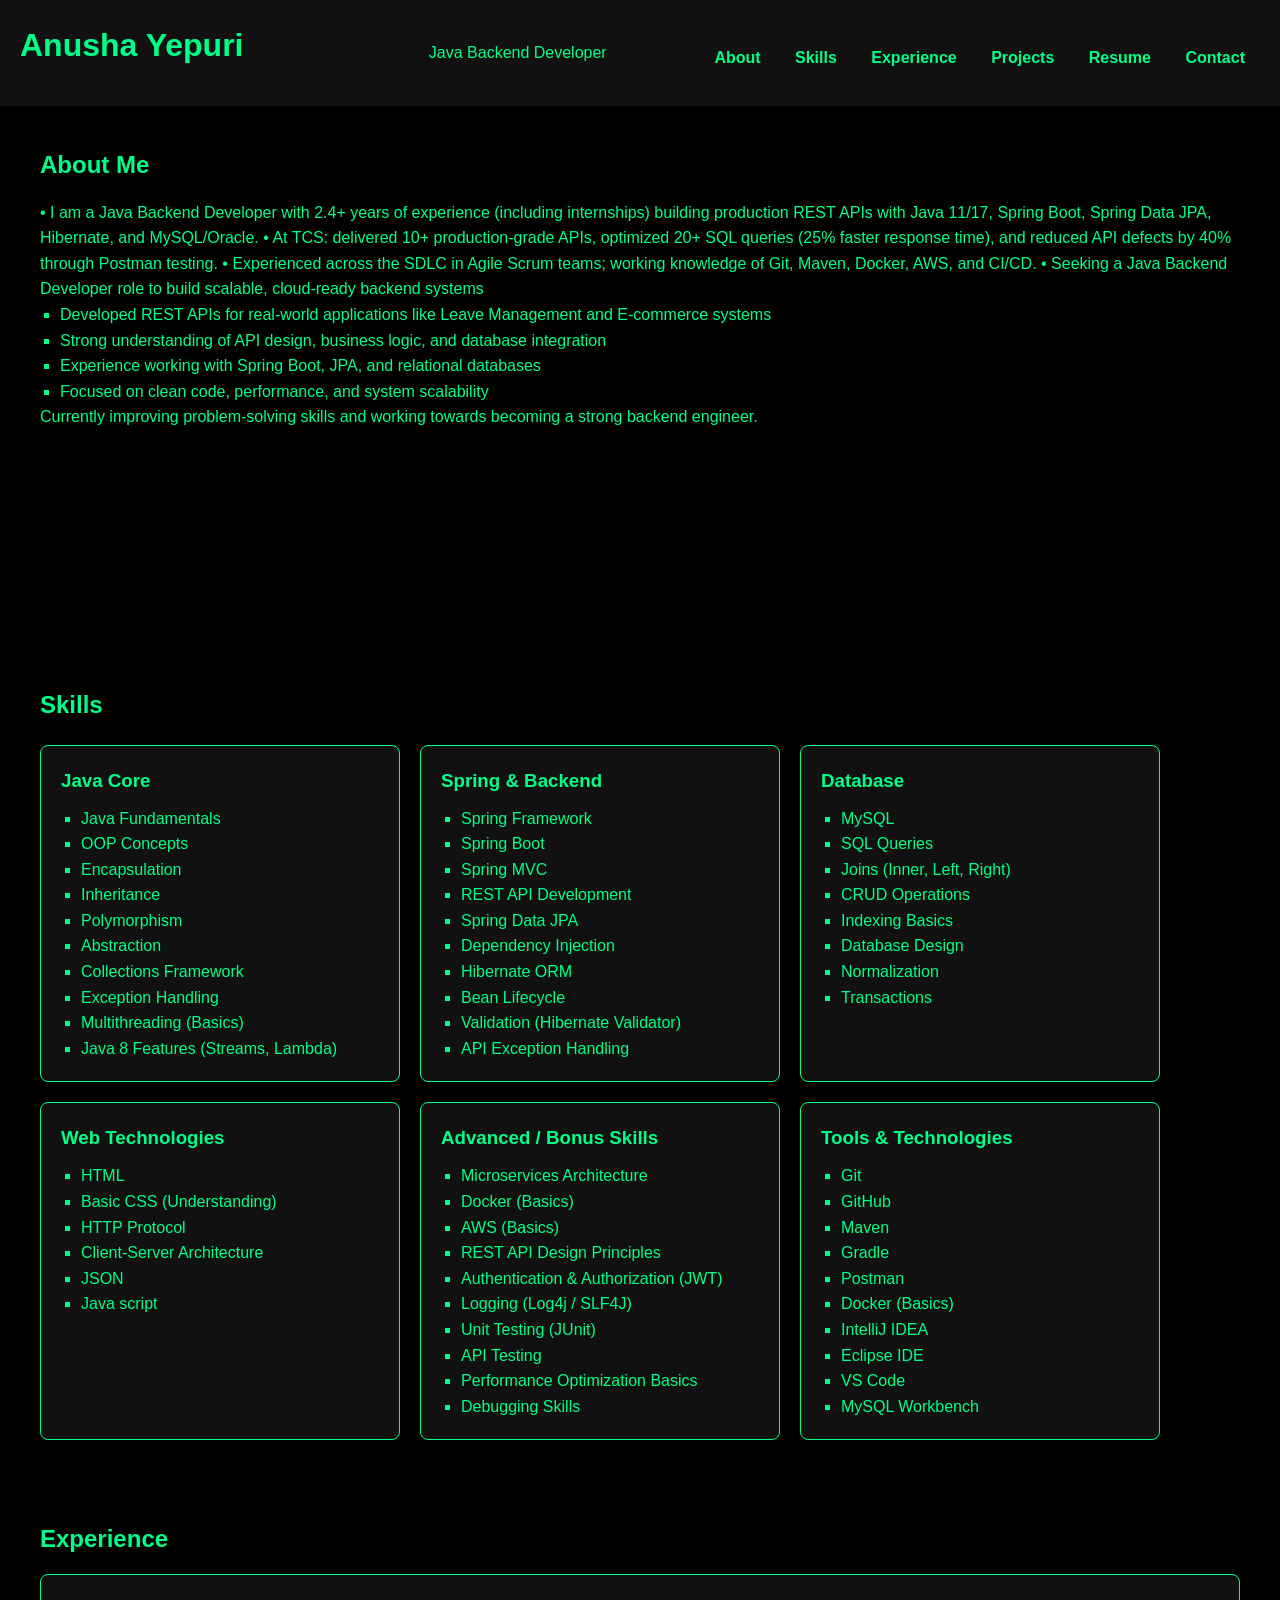
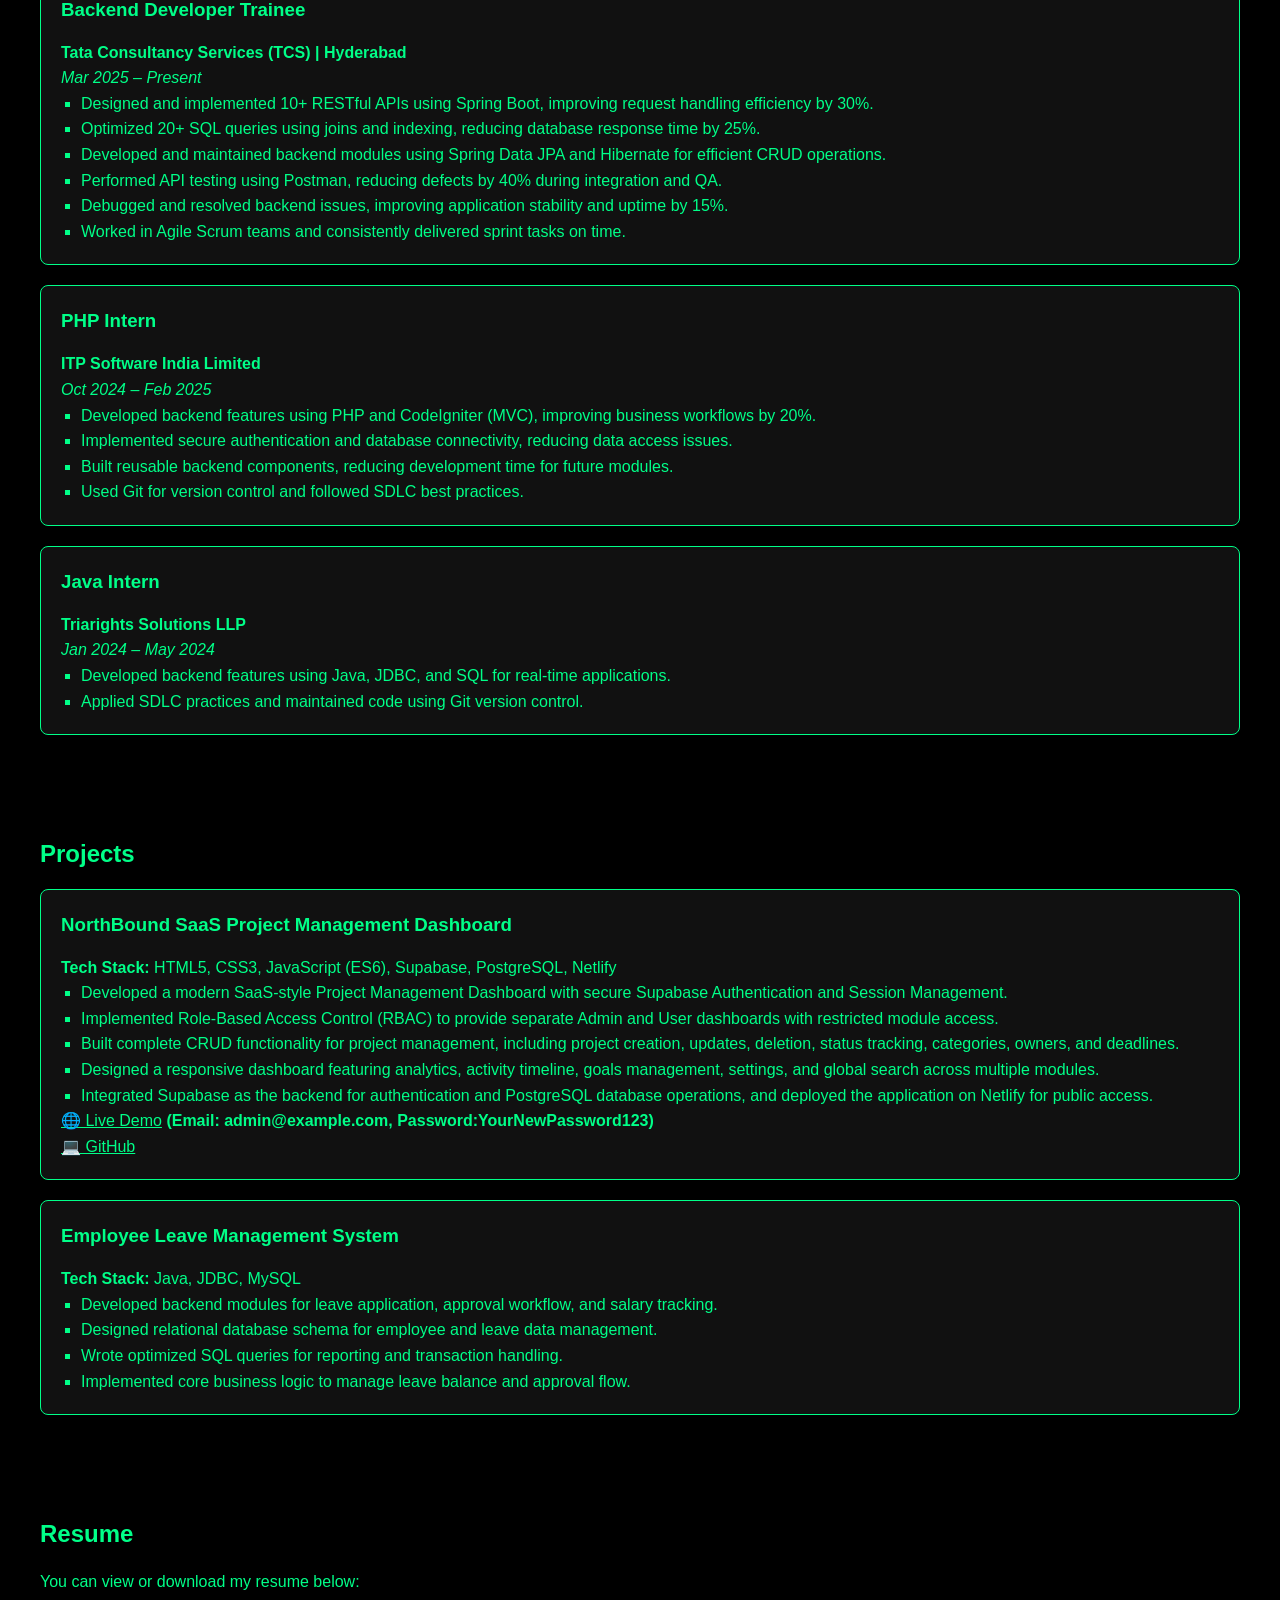
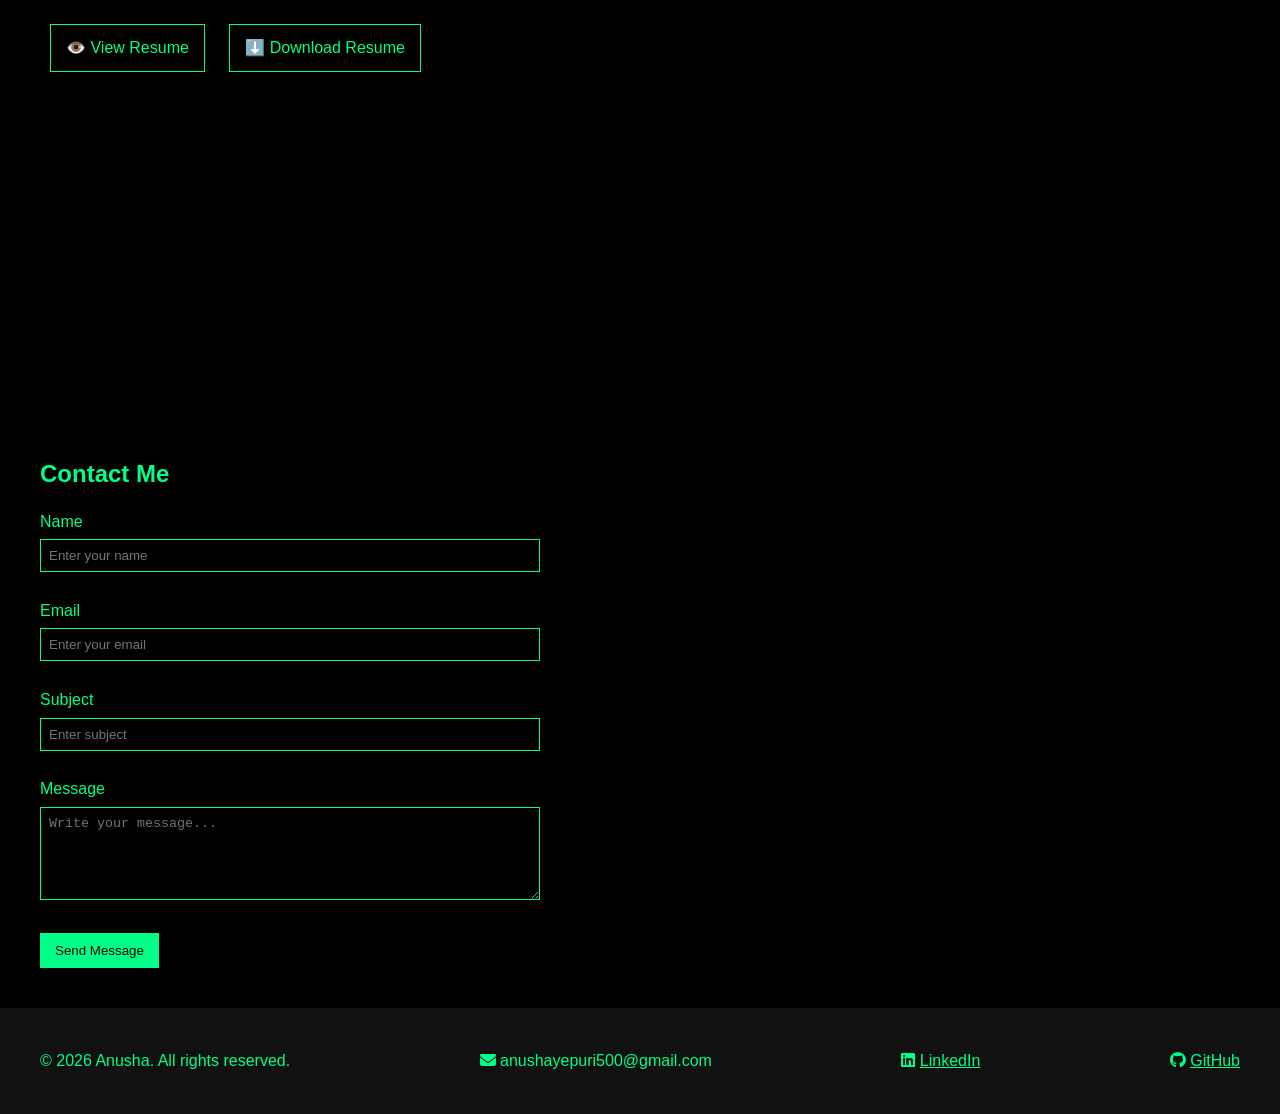
==== index.html @ e566eac0 "Revise About Me section and project links Updated portfolio" ====
<!DOCTYPE html>
<html lang="en">

<head>
    <meta charset="UTF-8">
    <meta name="viewport" content="width=device-width, initial-scale=1.0">
    <link rel="stylesheet" href="portfolio.css">
   <title>Anusha Portfolio</title>
    <link rel="icon" type="image/x-icon" href="./image.png">
    <link rel="stylesheet" href="https://cdnjs.cloudflare.com/ajax/libs/font-awesome/6.5.0/css/all.min.css">


</head>

<body>
    <header>
        <h1>Anusha Yepuri
        </h1><br>
        <p id="role">Java Backend Developer</p>



        <nav>
            <a href="#about">About</a>
            <a href="#skills">Skills</a>
            <a href="#experience">Experience</a>
            <a href="#projects">Projects</a>
            <a href="#resume">Resume</a>
            <a href="#contact">Contact</a>
        </nav>
    </header>


    <!-- //about -->
    <section id="about">

        <h2>About Me</h2>

        <p>
            •  I am a Java Backend Developer with 2.4+ years of experience (including internships) building production REST APIs with Java 11/17, Spring Boot, Spring Data JPA, Hibernate, and MySQL/Oracle. 
            • At TCS: delivered 10+ production-grade APIs, optimized 20+ SQL queries (25% faster response time), and reduced API defects by 40% through Postman testing. 
            • Experienced across the SDLC in Agile Scrum teams; working knowledge of Git, Maven, Docker, AWS, and CI/CD. 
            • Seeking a Java Backend Developer role to build scalable, cloud-ready backend systems
        </p>

        <ul>
            <li>Developed REST APIs for real-world applications like Leave Management and E-commerce systems</li>
            <li>Strong understanding of API design, business logic, and database integration</li>
            <li>Experience working with Spring Boot, JPA, and relational databases</li>
            <li>Focused on clean code, performance, and system scalability</li>
        </ul>

        <p>
            Currently improving problem-solving skills and working towards becoming a strong backend engineer.
        </p>


    </section>



    <!-- #skills -->
    <section id="skills">
        <h2>Skills</h2>
        <div class="skills-grid">

            <div class="skill-block">
                <h3>Java Core</h3>
                <ul>
                    <li>Java Fundamentals</li>
                    <li>OOP Concepts</li>
                    <li>Encapsulation</li>
                    <li>Inheritance</li>
                    <li>Polymorphism</li>
                    <li>Abstraction</li>
                    <li>Collections Framework</li>
                    <li>Exception Handling</li>
                    <li>Multithreading (Basics)</li>
                    <li>Java 8 Features (Streams, Lambda)</li>
                </ul>
            </div>
            <div class="skill-block">
                <h3>Spring & Backend</h3>
                <ul>
                    <li>Spring Framework</li>
                    <li>Spring Boot</li>
                    <li>Spring MVC</li>
                    <li>REST API Development</li>
                    <li>Spring Data JPA</li>
                    <li>Dependency Injection</li>
                    <li>Hibernate ORM</li>
                    <li>Bean Lifecycle</li>
                    <li>Validation (Hibernate Validator)</li>
                    <li>API Exception Handling</li>
                </ul>
            </div>
            <div class="skill-block">
                <h3>Database</h3>
                <ul>
                    <li>MySQL</li>
                    <li>SQL Queries</li>
                    <li>Joins (Inner, Left, Right)</li>
                    <li>CRUD Operations</li>
                    <li>Indexing Basics</li>
                    <li>Database Design</li>
                    <li>Normalization</li>
                    <li>Transactions</li>
                </ul>
            </div>
            <div class="skill-block">
                <h3>Web Technologies</h3>
                <ul>
                    <li>HTML</li>
                    <li>Basic CSS (Understanding)</li>
                    <li>HTTP Protocol</li>
                    <li>Client-Server Architecture</li>
                    <li>JSON</li>
                    <li>Java script</li>
                </ul>
            </div>
            <div class="skill-block">
                <h3>Advanced / Bonus Skills</h3>
                <ul>
                    <li>Microservices Architecture</li>
                    <li>Docker (Basics)</li>
                    <li>AWS (Basics)</li>
                    <li>REST API Design Principles</li>
                    <li>Authentication & Authorization (JWT)</li>
                    <li>Logging (Log4j / SLF4J)</li>
                    <li>Unit Testing (JUnit)</li>
                    <li>API Testing</li>
                    <li>Performance Optimization Basics</li>
                    <li>Debugging Skills</li>
                </ul>
            </div>
            <div class="skill-block">
                <h3>Tools & Technologies</h3>

                <ul>
                    <li>Git</li>
                    <li>GitHub</li>
                    <li>Maven</li>
                    <li>Gradle</li>
                    <li>Postman</li>
                    <li>Docker (Basics)</li>
                    <li>IntelliJ IDEA</li>
                    <li>Eclipse IDE</li>
                    <li>VS Code</li>
                    <li>MySQL Workbench</li>
                </ul>
            </div>
        </div>
    </section>

    </section>

    <section id="experience">
        <h2>Experience</h2>

        <!-- TCS -->
        <div class="experience-block">
            <h3>Backend Developer Trainee</h3>
            <p><strong>Tata Consultancy Services (TCS) | Hyderabad</strong></p>
            <p><em>Mar 2025 – Present</em></p>

            <ul>
                <li>Designed and implemented 10+ RESTful APIs using Spring Boot, improving request handling efficiency
                    by 30%.</li>
                <li>Optimized 20+ SQL queries using joins and indexing, reducing database response time by 25%.</li>
                <li>Developed and maintained backend modules using Spring Data JPA and Hibernate for efficient CRUD
                    operations.</li>
                <li>Performed API testing using Postman, reducing defects by 40% during integration and QA.</li>
                <li>Debugged and resolved backend issues, improving application stability and uptime by 15%.</li>
                <li>Worked in Agile Scrum teams and consistently delivered sprint tasks on time.</li>
            </ul>
        </div>

        <!-- PHP Intern -->
        <div class="experience-block">
            <h3>PHP Intern</h3>
            <p><strong>ITP Software India Limited</strong></p>
            <p><em>Oct 2024 – Feb 2025</em></p>

            <ul>
                <li>Developed backend features using PHP and CodeIgniter (MVC), improving business workflows by 20%.
                </li>
                <li>Implemented secure authentication and database connectivity, reducing data access issues.</li>
                <li>Built reusable backend components, reducing development time for future modules.</li>
                <li>Used Git for version control and followed SDLC best practices.</li>
            </ul>
        </div>

        <!-- Java Intern -->
        <div class="experience-block">
            <h3>Java Intern</h3>
            <p><strong>Triarights Solutions LLP</strong></p>
            <p><em>Jan 2024 – May 2024</em></p>

            <ul>
                <li>Developed backend features using Java, JDBC, and SQL for real-time applications.</li>
                <li>Applied SDLC practices and maintained code using Git version control.</li>
            </ul>
        </div>

    </section>

    <!-- //Projects -->
    <section id="projects">
    <h2>Projects</h2>

    <!-- Project 1 -->
   <div class="project-block">
    <h3>NorthBound SaaS Project Management Dashboard</h3>

    <p><strong>Tech Stack:</strong> HTML5, CSS3, JavaScript (ES6), Supabase, PostgreSQL, Netlify</p>

    <ul>
        <li>Developed a modern SaaS-style Project Management Dashboard with secure Supabase Authentication and Session Management.</li>
        <li>Implemented Role-Based Access Control (RBAC) to provide separate Admin and User dashboards with restricted module access.</li>
        <li>Built complete CRUD functionality for project management, including project creation, updates, deletion, status tracking, categories, owners, and deadlines.</li>
        <li>Designed a responsive dashboard featuring analytics, activity timeline, goals management, settings, and global search across multiple modules.</li>
        <li>Integrated Supabase as the backend for authentication and PostgreSQL database operations, and deployed the application on Netlify for public access.</li>
    </ul>

    <div class="project-links"><a href="https://anushayepuri.github.io/NorthBound-SaaS-Project-Management-Dashboard-/"target="_blank">🌐 Live Demo</a>
        <b>(Email: admin@example.com, Password:YourNewPassword123)</b> <br>
      <a href="https://github.com/AnushaYepuri/NorthBound-SaaS-Project-Management-Dashboard-/blob/main/README.md" target="_blank">💻 GitHub</a>
    </div>
</div>


    <!-- Project 2 -->
    <div class="project-block">
        <h3>Employee Leave Management System</h3>

        <p><strong>Tech Stack:</strong> Java, JDBC, MySQL</p>

        <ul>
            <li>Developed backend modules for leave application, approval workflow, and salary tracking.</li>
            <li>Designed relational database schema for employee and leave data management.</li>
            <li>Wrote optimized SQL queries for reporting and transaction handling.</li>
            <li>Implemented core business logic to manage leave balance and approval flow.</li>
        </ul>
    </div>

</section>

<section id="resume">
    <h2>Resume</h2>

    <p>You can view or download my resume  below:</p>

    <div class="resume-links">

        <!-- View Resume -->
        <a href="Anusha_java_dev_Resume.pdf" target="_blank">
            👁️ View Resume
        </a>

        <!-- Download Resume -->
        <a href="Anusha_java_dev_Resume.pdf"  target="_blank" download="Anusha_java_dev_Resume.pdf">
            ⬇️ Download Resume
        </a>

       
    </div>
</section>

    <!-- //contacts -->

    <section id="contact">
        <h2>Contact Me</h2>

        <form id="contact-form">

            <!-- Name -->
            <label for="name">Name</label><br>
            <input type="text" id="name" name="name" placeholder="Enter your name" required><br><br>

            <!-- Email -->
            <label for="email">Email</label><br>
            <input type="email" id="email" name="email" placeholder="Enter your email" required><br><br>

            <!-- Subject -->
            <label for="subject">Subject</label><br>
            <input type="text" id="subject" name="subject" placeholder="Enter subject"><br><br>

            <!-- Message -->
            <label for="message">Message</label><br>
            <textarea id="message" name="message" rows="5" placeholder="Write your message..."
                required></textarea><br><br>

            <!-- Submit Button -->
            <button type="submit">Send Message</button>
            <p id="form-status"></p>
        </form>
    </section>




    <footer>
        <p>© 2026 Anusha. All rights reserved.</p>
        <p>
            <i class="fas fa-envelope"></i>
            anushayepuri500@gmail.com
        </p>

        <p>
            <i class="fab fa-linkedin"></i>
            <a href="https://www.linkedin.com/in/anushayepuri/" target="_blank">
                LinkedIn
            </a>
        </p>

        <p>
            <i class="fab fa-github"></i>
            <a href="https://github.com/AnushaYepuri" target="_blank">
                GitHub
            </a>
        </p>
    </footer>


</body>

</html>
<script src="portfolio.js"></script>
---- portfolio.css ----
/* RESET */
* {
    margin: 0;
    padding: 0;
    box-sizing: border-box;
}

/* BODY */
body {
    font-family: Arial, sans-serif;
    background-color: #000;   /* Black */
    color: #00ff88;           /* Green */
    line-height: 1.6;
}

/* HEADER */

header {
    display: flex;
    justify-content: space-between; /* pushes nav to right */
    align-items: center;
    padding: 20px;
    background-color: #111;
}

/* NAVBAR */
nav {
    margin-top: 10px;
}

nav a {
    color: #00ff88;
    text-decoration: none;
    margin: 0 15px;
    font-weight: bold;
}

nav a:hover {
    color: #ffffff;
}

/* SECTIONS */
section {
    min-height: 60vh;   /* Each section like a page */
    padding: 40px;
   
}

/* HEADINGS */
h1, h2, h3 {
    margin-bottom: 15px;
}

/* LISTS */
ul {
    list-style-type: square;
    margin-left: 20px;
}



/* LINKS */
a {
    color: #00ff88;
}

a:hover {
    color: #ffffff;
}
.skills-marquee {
    overflow: hidden;
    white-space: nowrap;
}

.skills-marquee span {
    display: inline-block;
    padding-left: 100%;
    animation: scroll-left 15s linear infinite;
}

@keyframes scroll-left {
    0% { transform: translateX(0); }
    100% { transform: translateX(-100%); }
}

/* FOOTER */
footer {
    text-align: center;
    padding: 40px;
    background-color: #111;
      display: flex;
       justify-content: space-between;
}
.footer-links {
    display: flex;
    gap: 20px;
}

/* GRID LAYOUT */
.skills-grid {
    display: flex;
    flex-wrap: wrap;   /* moves to next row */
    gap: 20px;
    margin-top: 20px;
    /* justify-content: space-between; */
}

/* EACH BLOCK */
.skill-block {
    width: 30%;   /* 3 blocks per row */
    background-color: #111;
    border: 1px solid #00ff88;
    padding: 20px;
    border-radius: 8px;
}

/* HEADINGS */
.skill-block h3 {
    margin-bottom: 10px;
}

/* LIST */
.skill-block ul {
    margin-left: 20px;
}

/* RESPONSIVE (optional but good) */
@media (max-width: 900px) {
    .skill-block {
        width: 45%;
    }
}

@media (max-width: 500px) {
    .skill-block {
        width: 100%;
    }
}
.experience-block {
    border: 1px solid #00ff88;
    padding: 20px;
    margin-bottom: 20px;
    background-color: #111;
    border-radius: 8px;
}
#contact form {
    max-width: 500px;
}

#contact input,
#contact textarea {
    width: 100%;
    padding: 8px;
    margin-top: 5px;
    border: 1px solid #00ff88;
    background-color: #000;
    color: #00ff88;
}

#contact button {
    background-color: #00ff88;
    color: #000;
    padding: 10px 15px;
    border: none;
    cursor: pointer;
}
.project-block {
    border: 1px solid #00ff88;
    padding: 20px;
    margin-bottom: 20px;
    background-color: #111;
    border-radius: 8px;
    transition: 0.3s;
}

.resume-links {
    margin-top: 20px;
}

.resume-links a {
    display: inline-block;
    margin: 10px;
    padding: 10px 15px;
    border: 1px solid #00ff88;
    color: #00ff88;
    text-decoration: none;
}

.resume-links a:hover {
    background-color: #00ff88;
    color: #000;
}
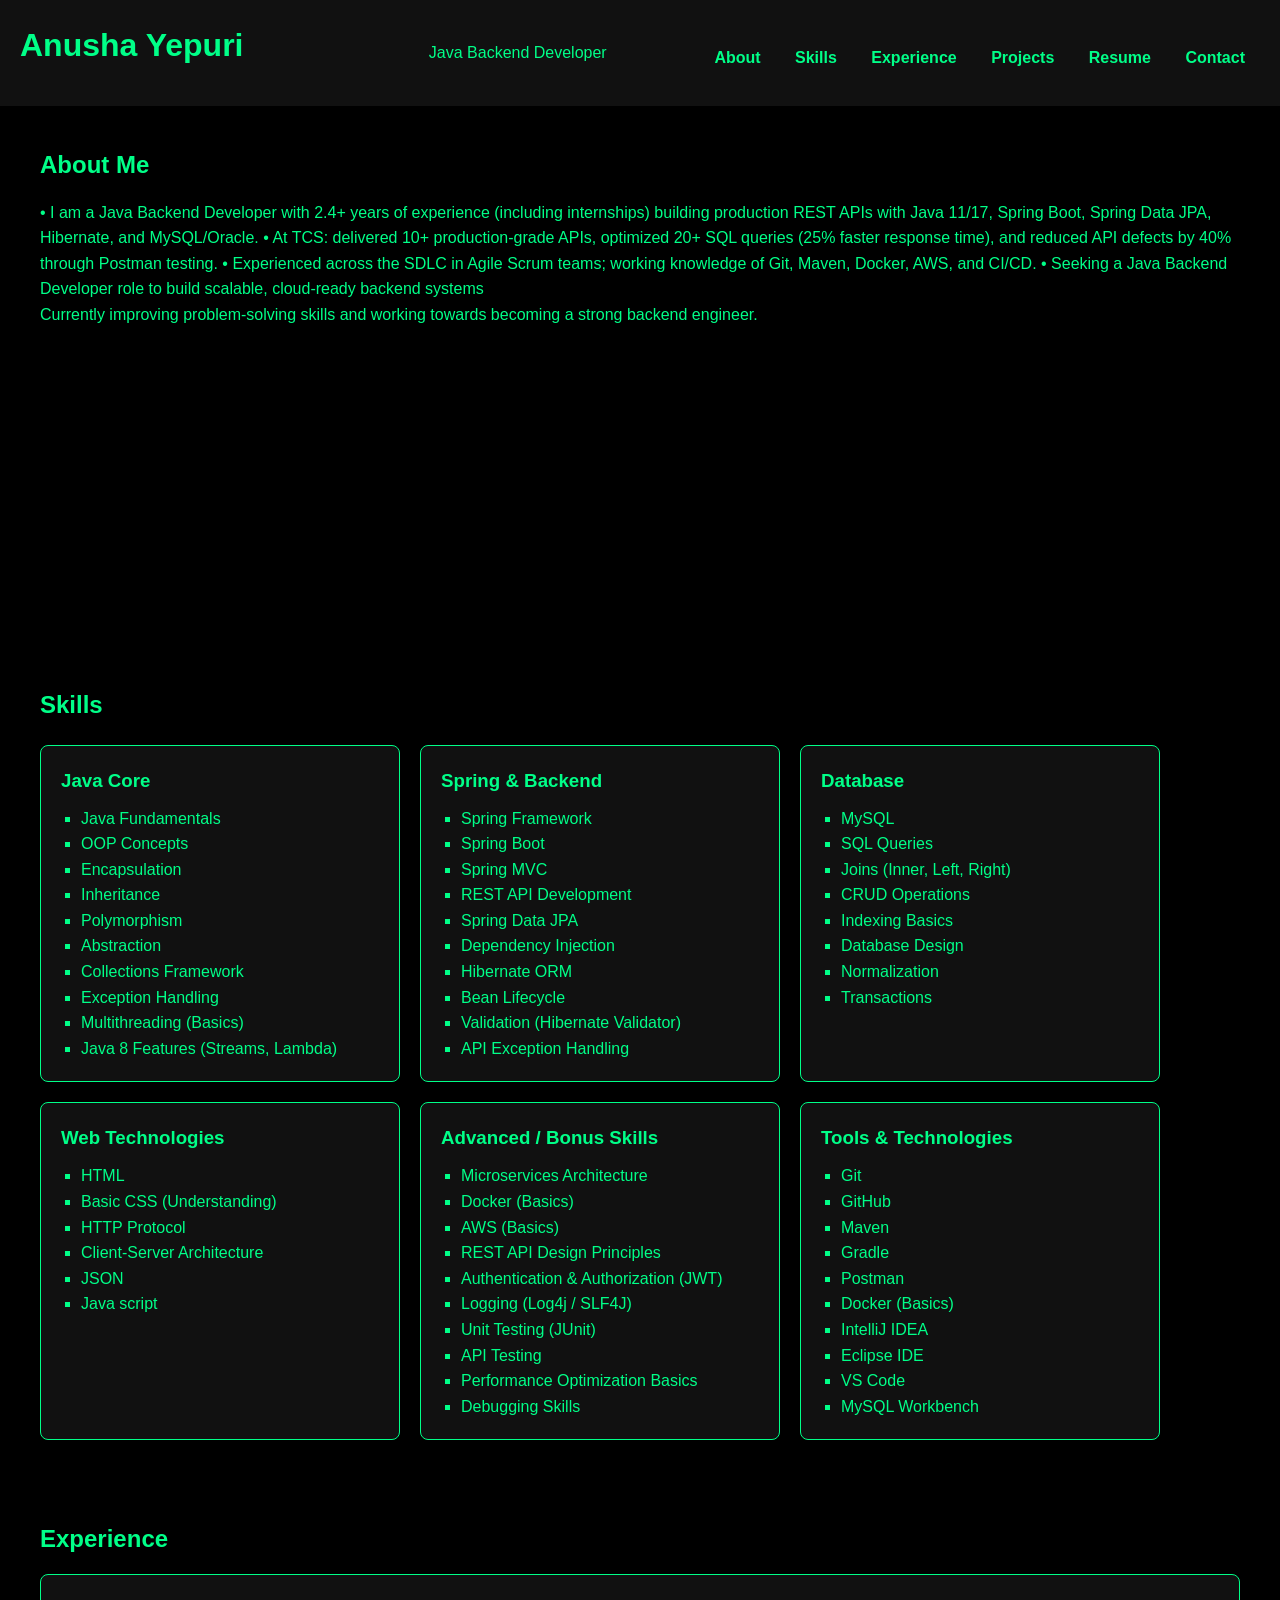
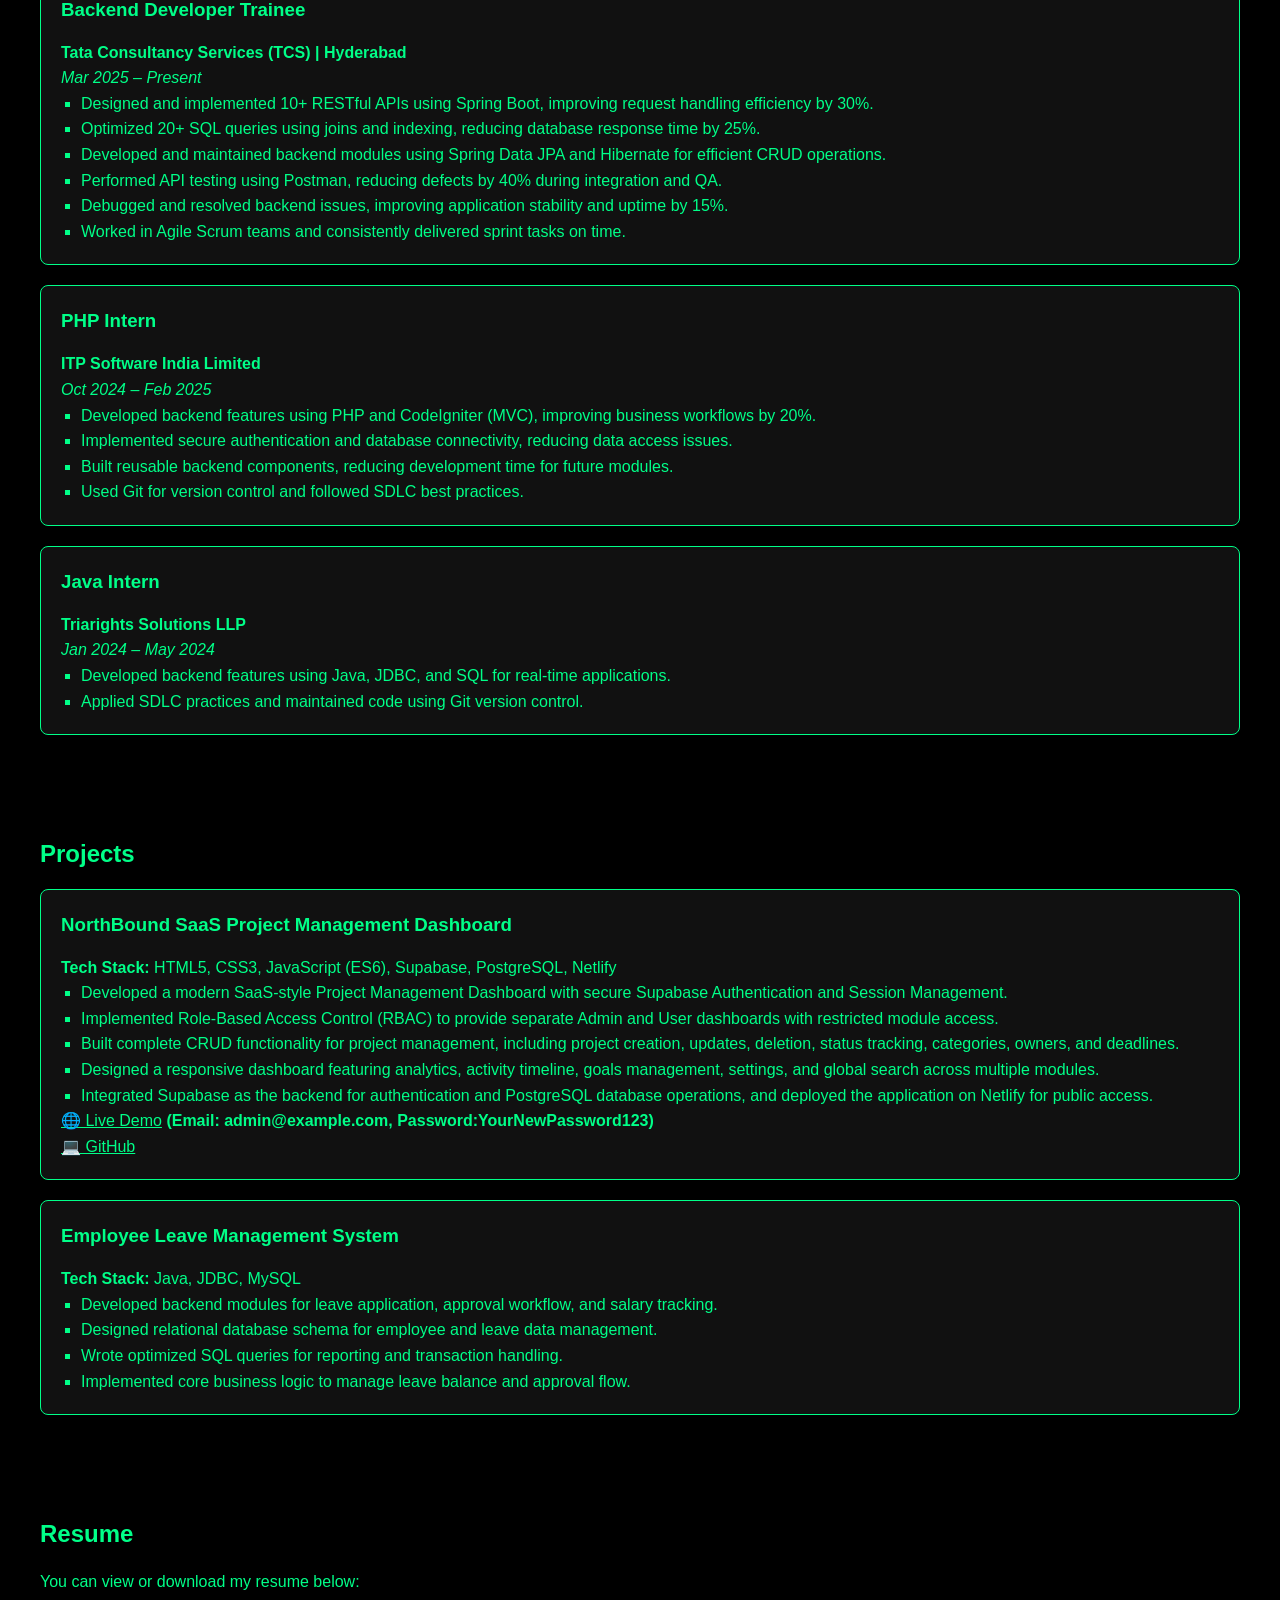
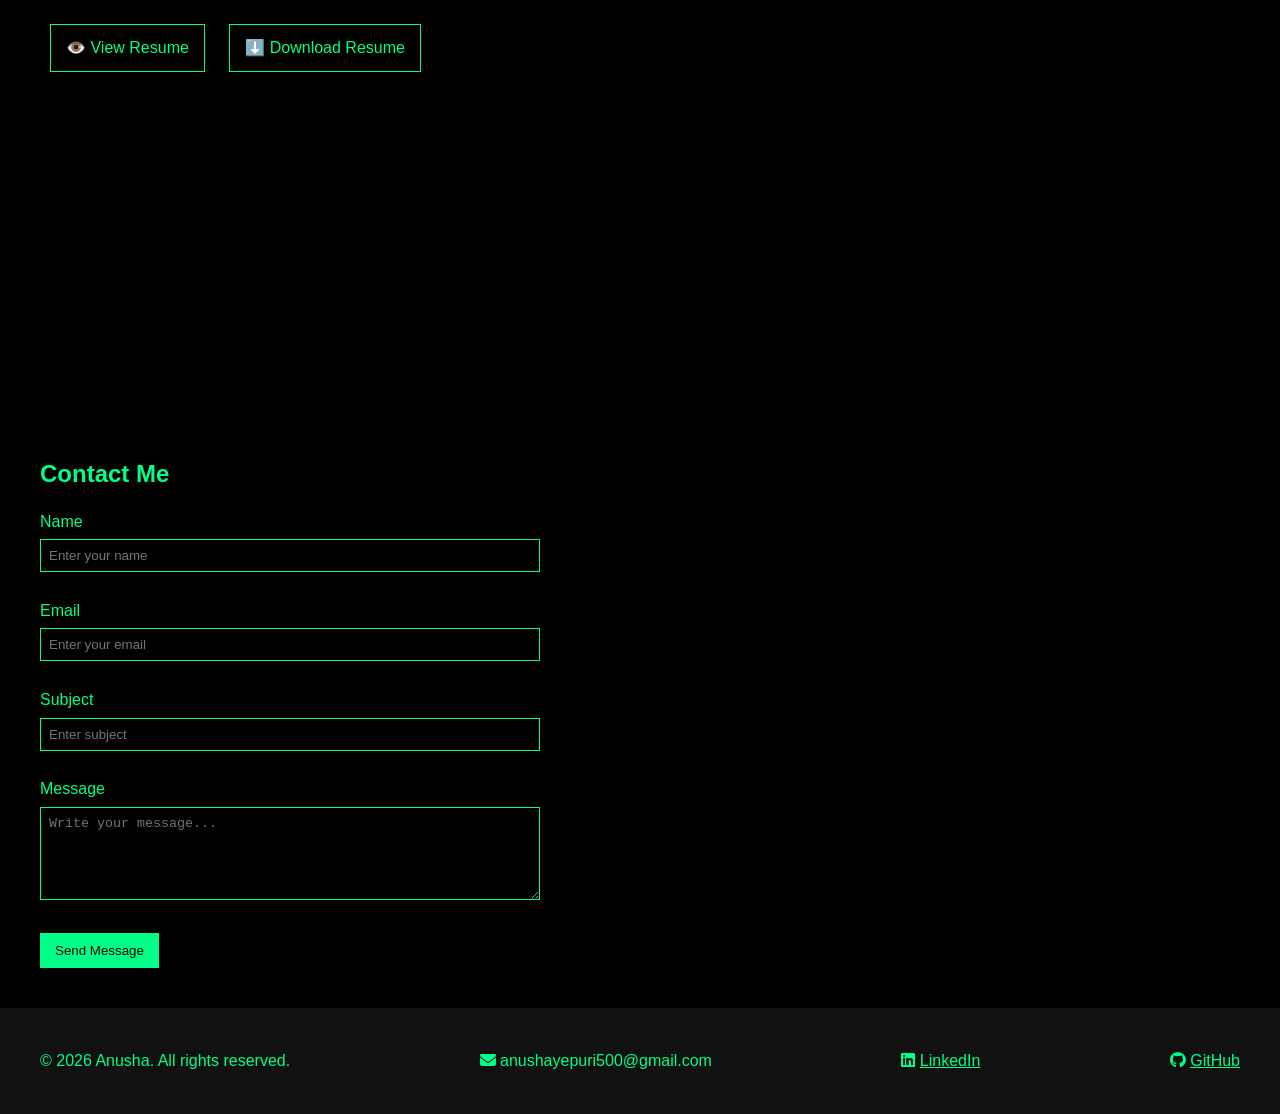
==== commit df18168c: "Made changes to portfolio Removed bullet points detailing API development experience." ====
--- a/index.html
+++ b/index.html
@@ -42,14 +42,6 @@
             • Experienced across the SDLC in Agile Scrum teams; working knowledge of Git, Maven, Docker, AWS, and CI/CD. 
             • Seeking a Java Backend Developer role to build scalable, cloud-ready backend systems
         </p>
-
-        <ul>
-            <li>Developed REST APIs for real-world applications like Leave Management and E-commerce systems</li>
-            <li>Strong understanding of API design, business logic, and database integration</li>
-            <li>Experience working with Spring Boot, JPA, and relational databases</li>
-            <li>Focused on clean code, performance, and system scalability</li>
-        </ul>
-
         <p>
             Currently improving problem-solving skills and working towards becoming a strong backend engineer.
         </p>
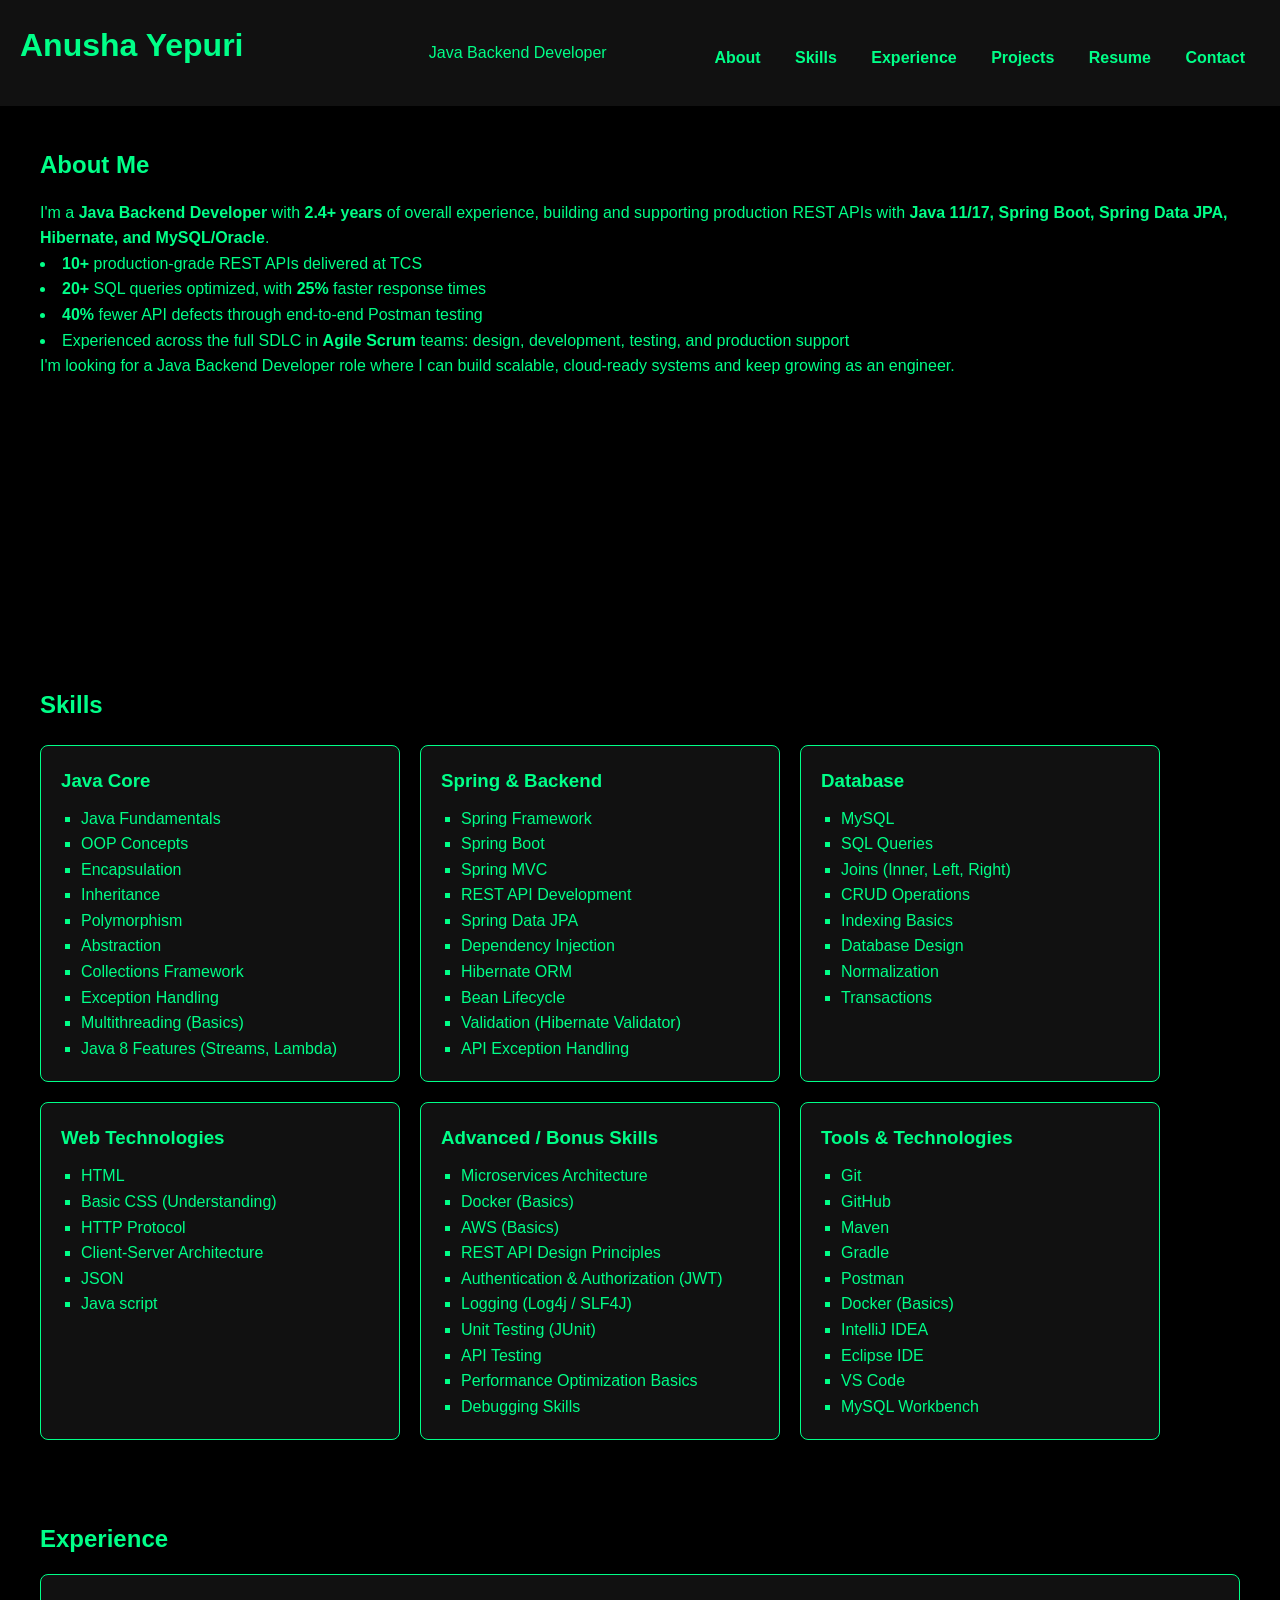
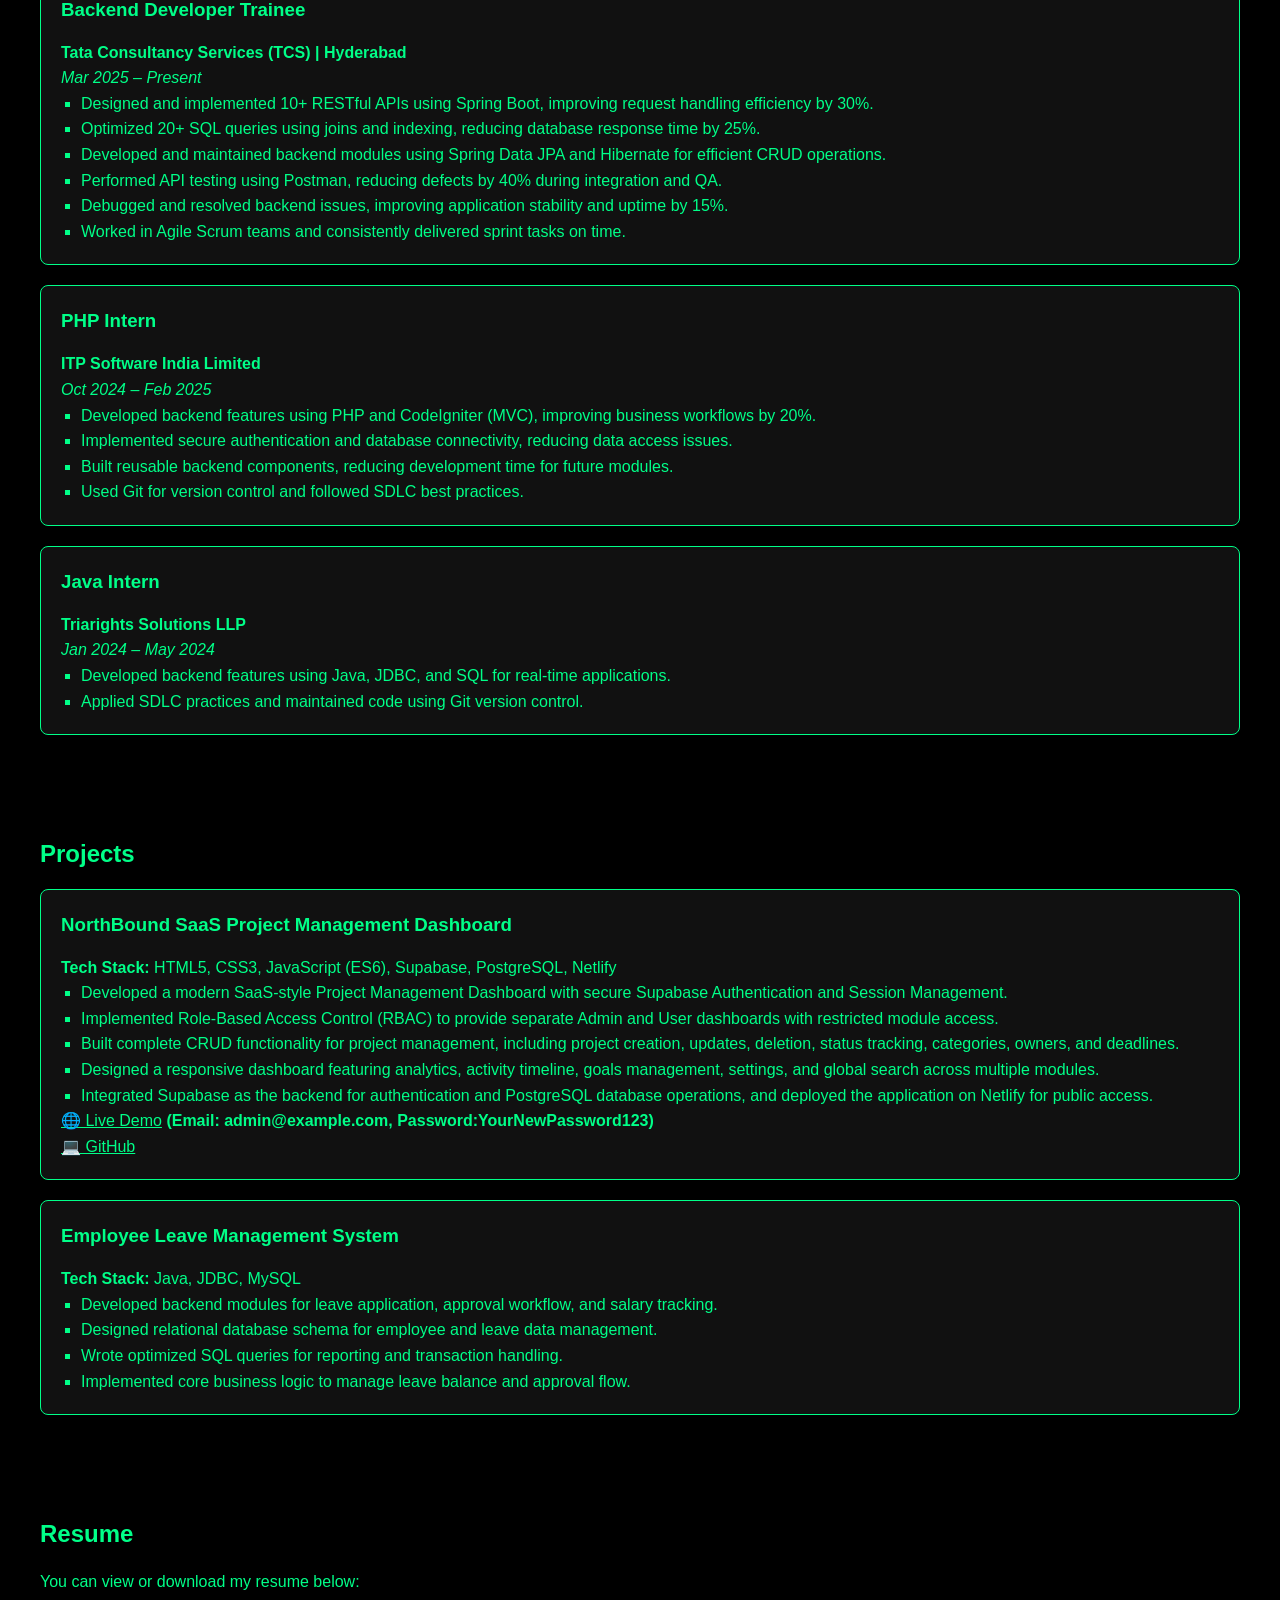
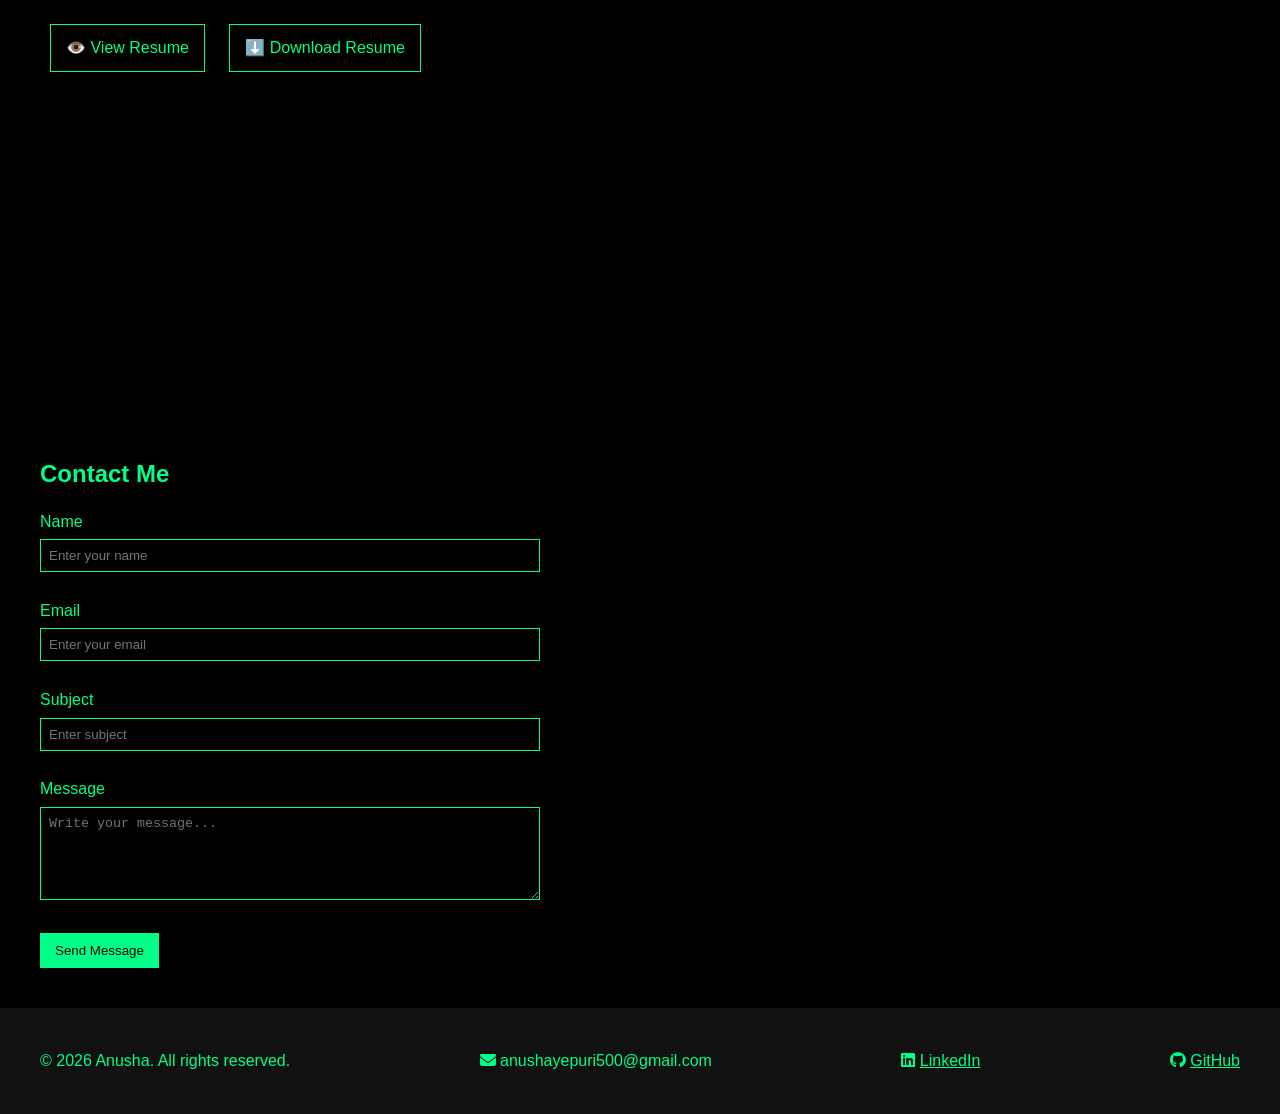
==== commit ee983003: "updated about section Updated the description of professional experience and goals." ====
--- a/index.html
+++ b/index.html
@@ -37,13 +37,16 @@
         <h2>About Me</h2>
 
         <p>
-            •  I am a Java Backend Developer with 2.4+ years of experience (including internships) building production REST APIs with Java 11/17, Spring Boot, Spring Data JPA, Hibernate, and MySQL/Oracle. 
-            • At TCS: delivered 10+ production-grade APIs, optimized 20+ SQL queries (25% faster response time), and reduced API defects by 40% through Postman testing. 
-            • Experienced across the SDLC in Agile Scrum teams; working knowledge of Git, Maven, Docker, AWS, and CI/CD. 
-            • Seeking a Java Backend Developer role to build scalable, cloud-ready backend systems
-        </p>
-        <p>
-            Currently improving problem-solving skills and working towards becoming a strong backend engineer.
+             I'm a <strong>Java Backend Developer</strong> with <strong>2.4+ years</strong> of overall experience, building and supporting production REST APIs with
+            <strong>Java 11/17, Spring Boot, Spring Data JPA, Hibernate, and MySQL/Oracle</strong>.
+            <li><strong>10+</strong> production-grade REST APIs delivered at TCS</li>
+            <li><strong>20+</strong> SQL queries optimized, with <strong>25%</strong> faster response times</li>
+            <li><strong>40%</strong> fewer API defects through end-to-end Postman testing</li>
+            <li>Experienced across the full SDLC in <strong>Agile Scrum</strong> teams: design, development, testing, and production support</li>
+        </p>
+        <p>
+             I'm looking for a Java Backend Developer role where I can build scalable, cloud-ready systems
+    and keep growing as an engineer.
         </p>
 
 
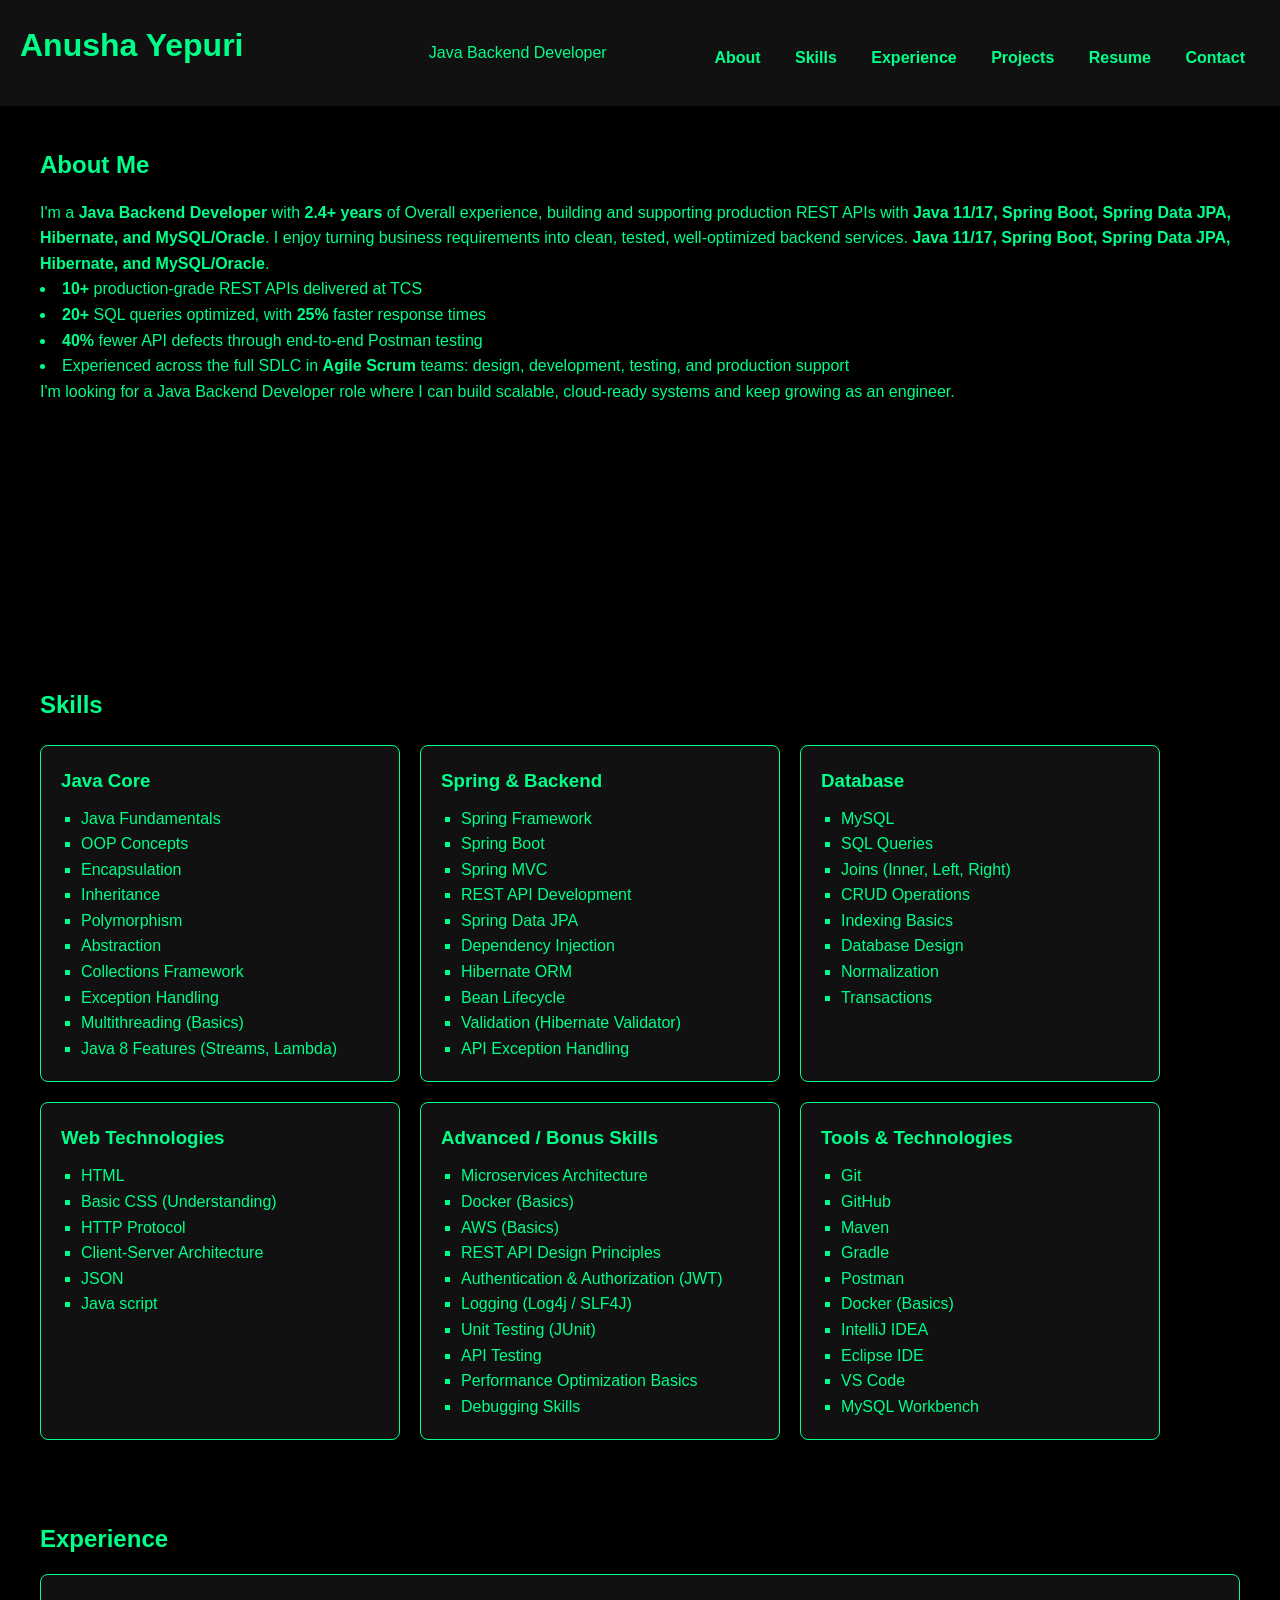
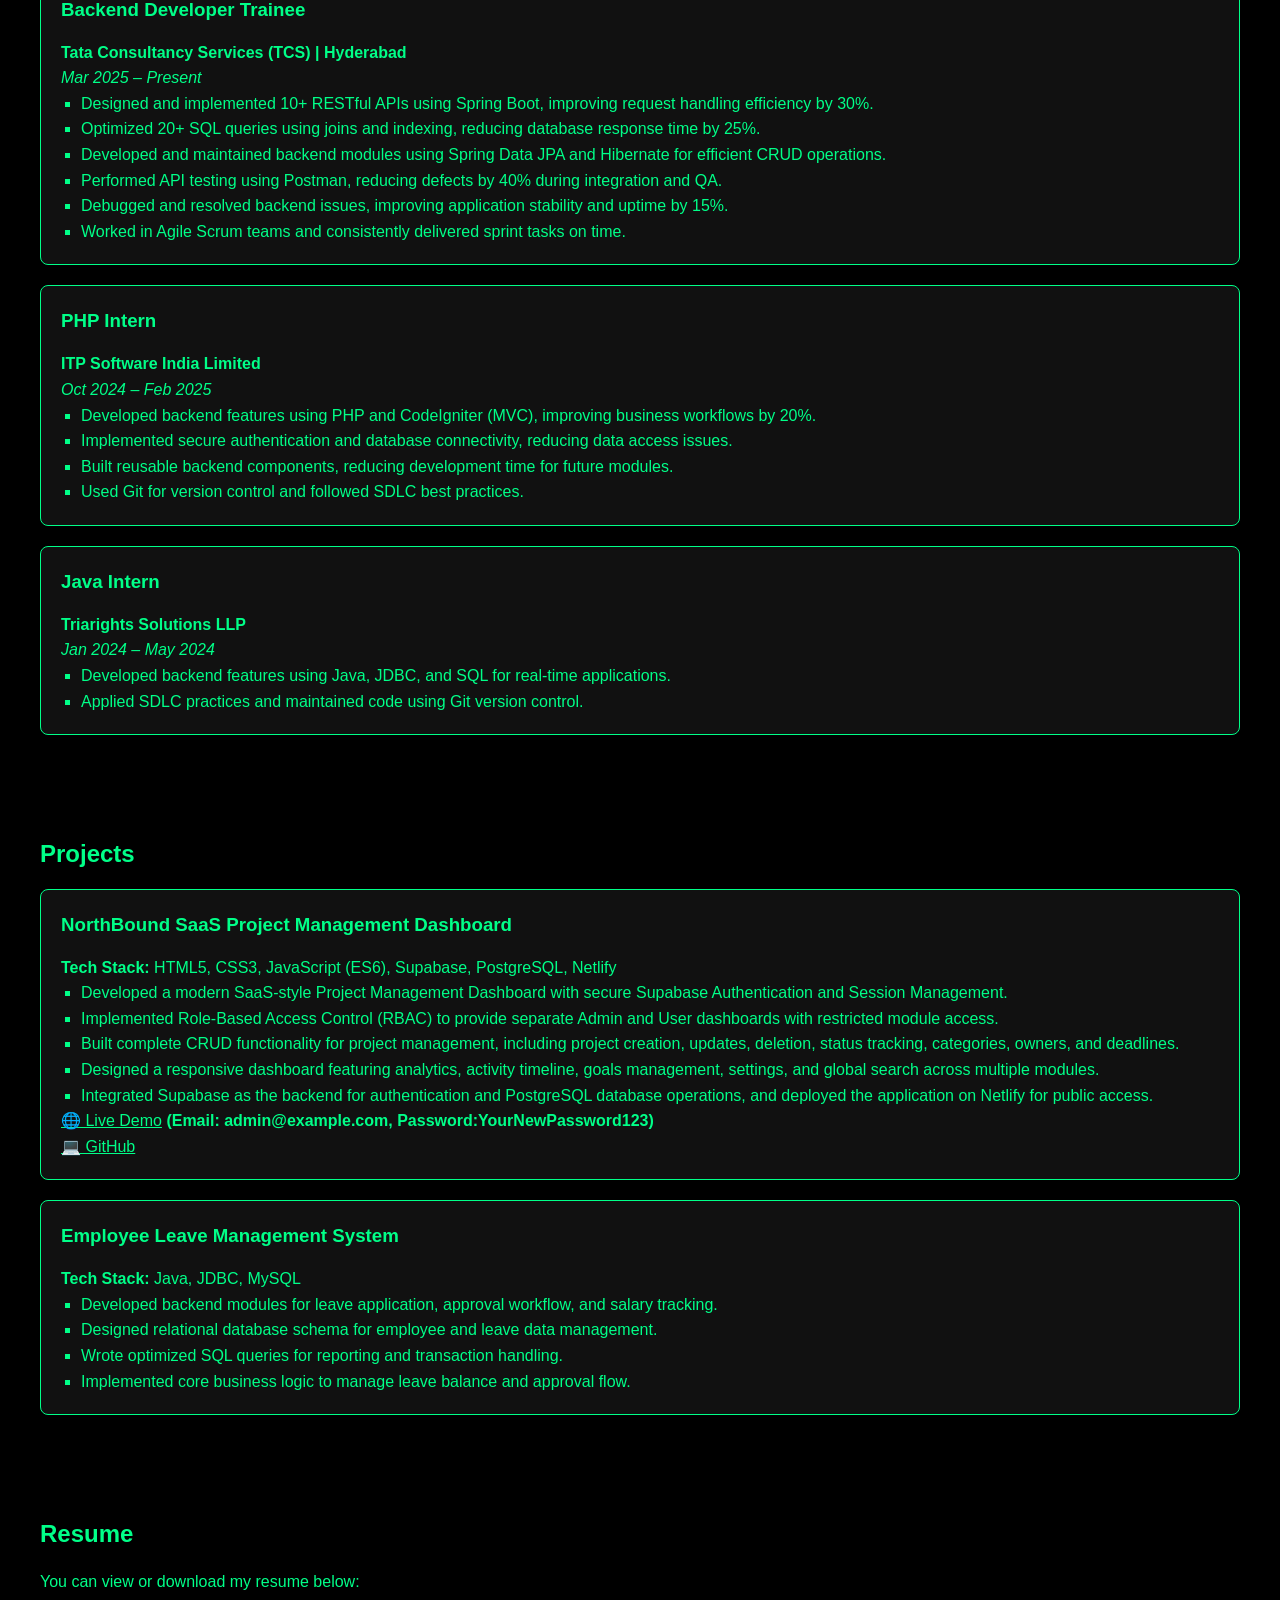
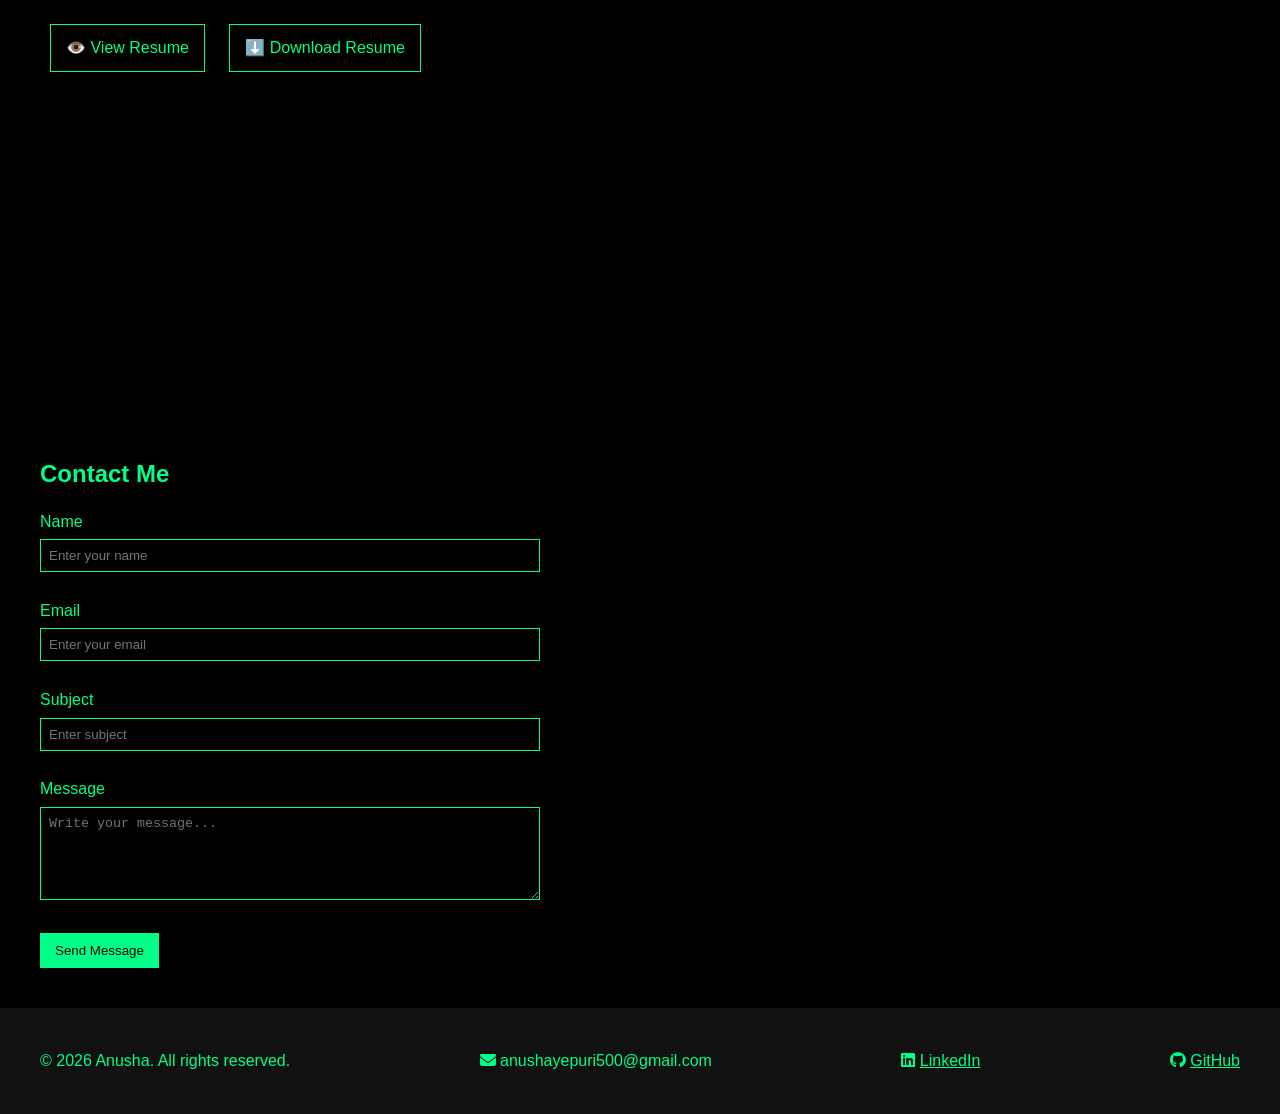
==== commit 5377ff86: "Update index.html" ====
--- a/index.html
+++ b/index.html
@@ -37,7 +37,9 @@
         <h2>About Me</h2>
 
         <p>
-             I'm a <strong>Java Backend Developer</strong> with <strong>2.4+ years</strong> of overall experience, building and supporting production REST APIs with
+             I'm a <strong>Java Backend Developer</strong> with <strong>2.4+ years</strong> of Overall experience, building and supporting production REST APIs with
+    <strong>Java 11/17, Spring Boot, Spring Data JPA, Hibernate, and MySQL/Oracle</strong>.
+    I enjoy turning business requirements into clean, tested, well-optimized backend services.
             <strong>Java 11/17, Spring Boot, Spring Data JPA, Hibernate, and MySQL/Oracle</strong>.
             <li><strong>10+</strong> production-grade REST APIs delivered at TCS</li>
             <li><strong>20+</strong> SQL queries optimized, with <strong>25%</strong> faster response times</li>
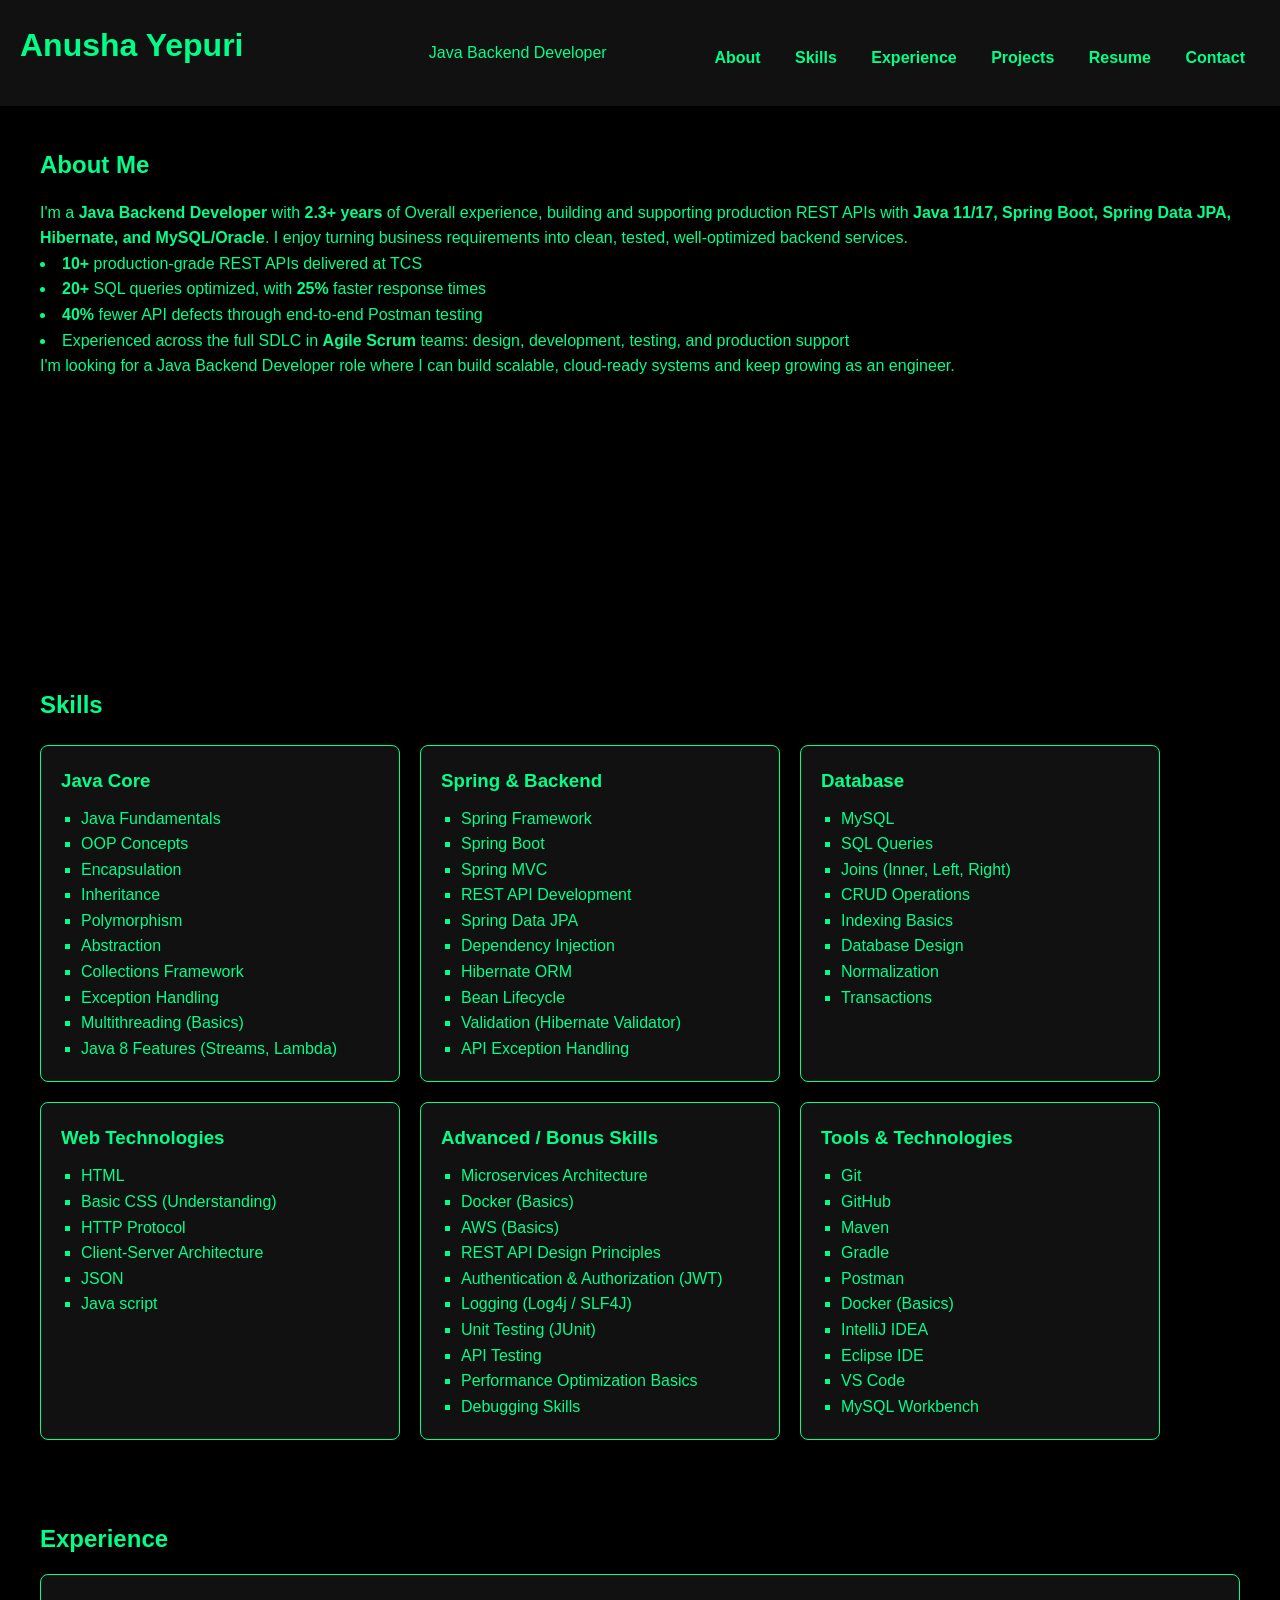
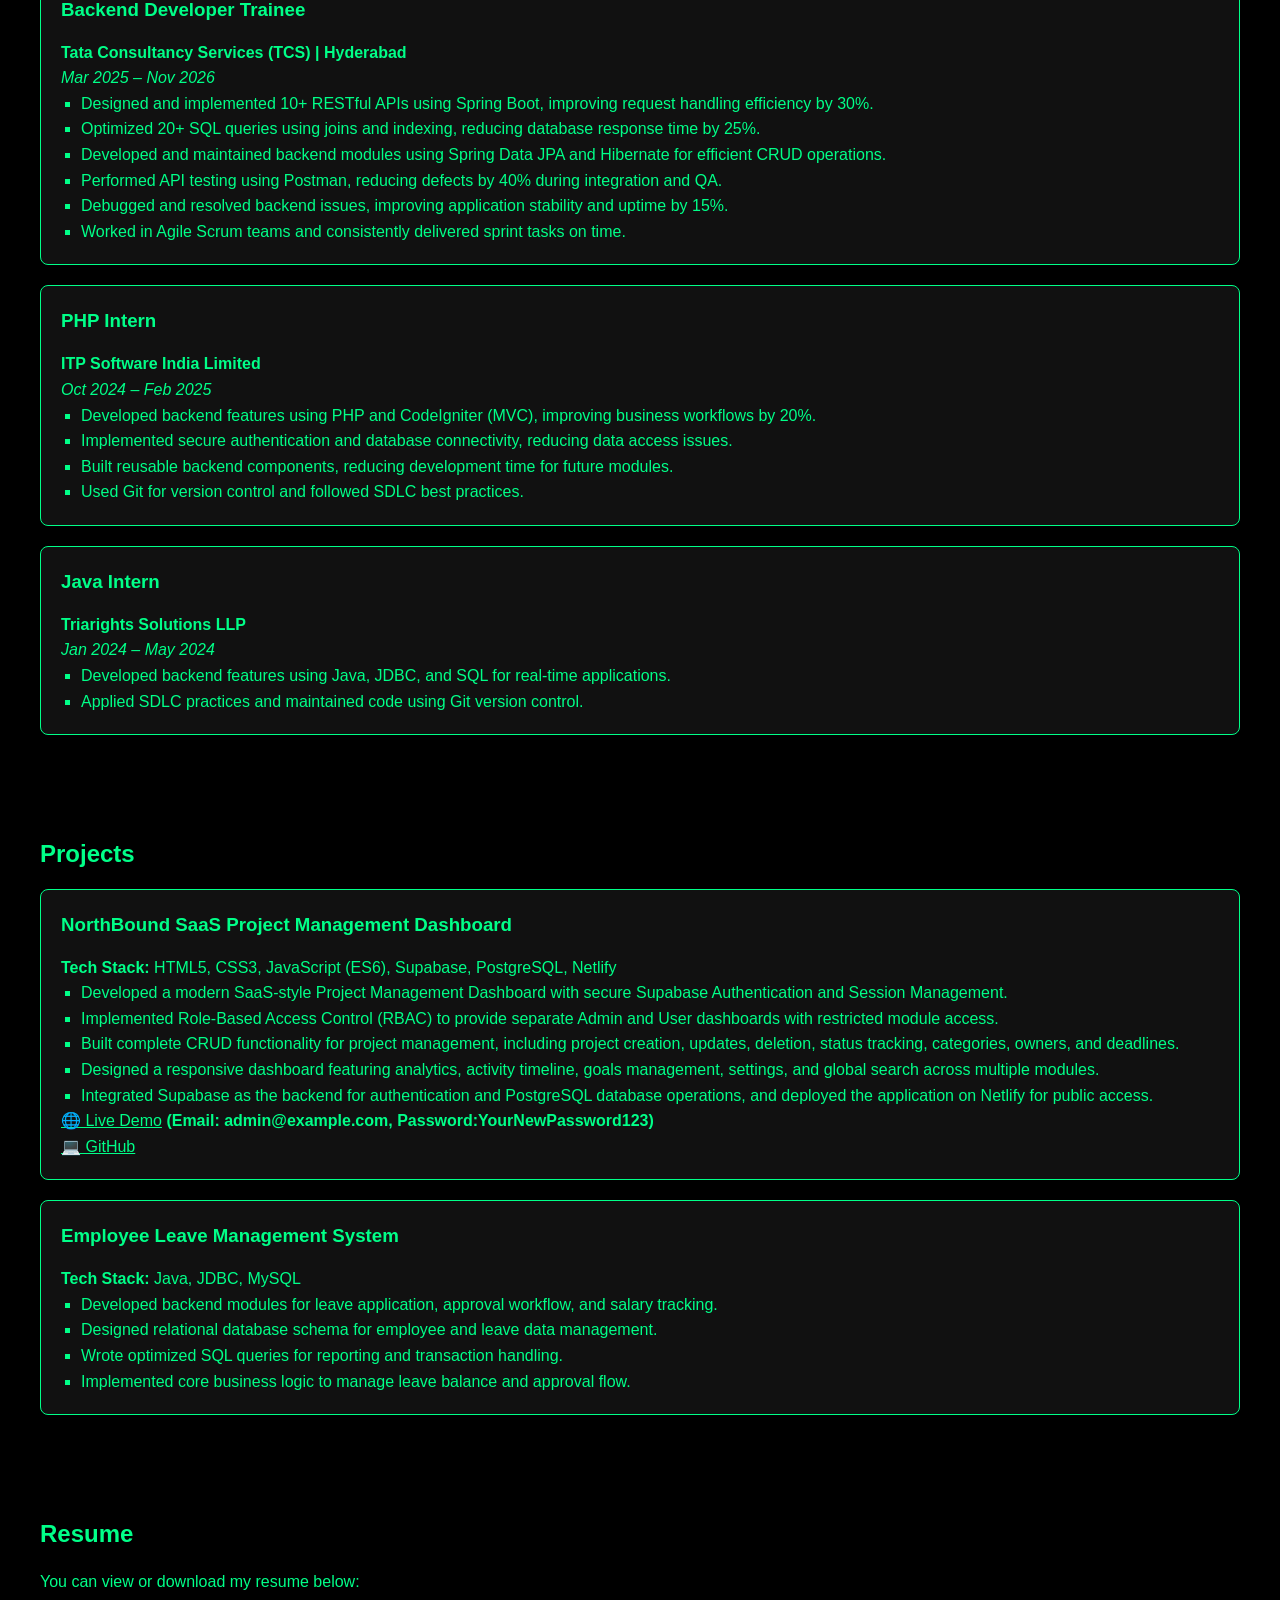
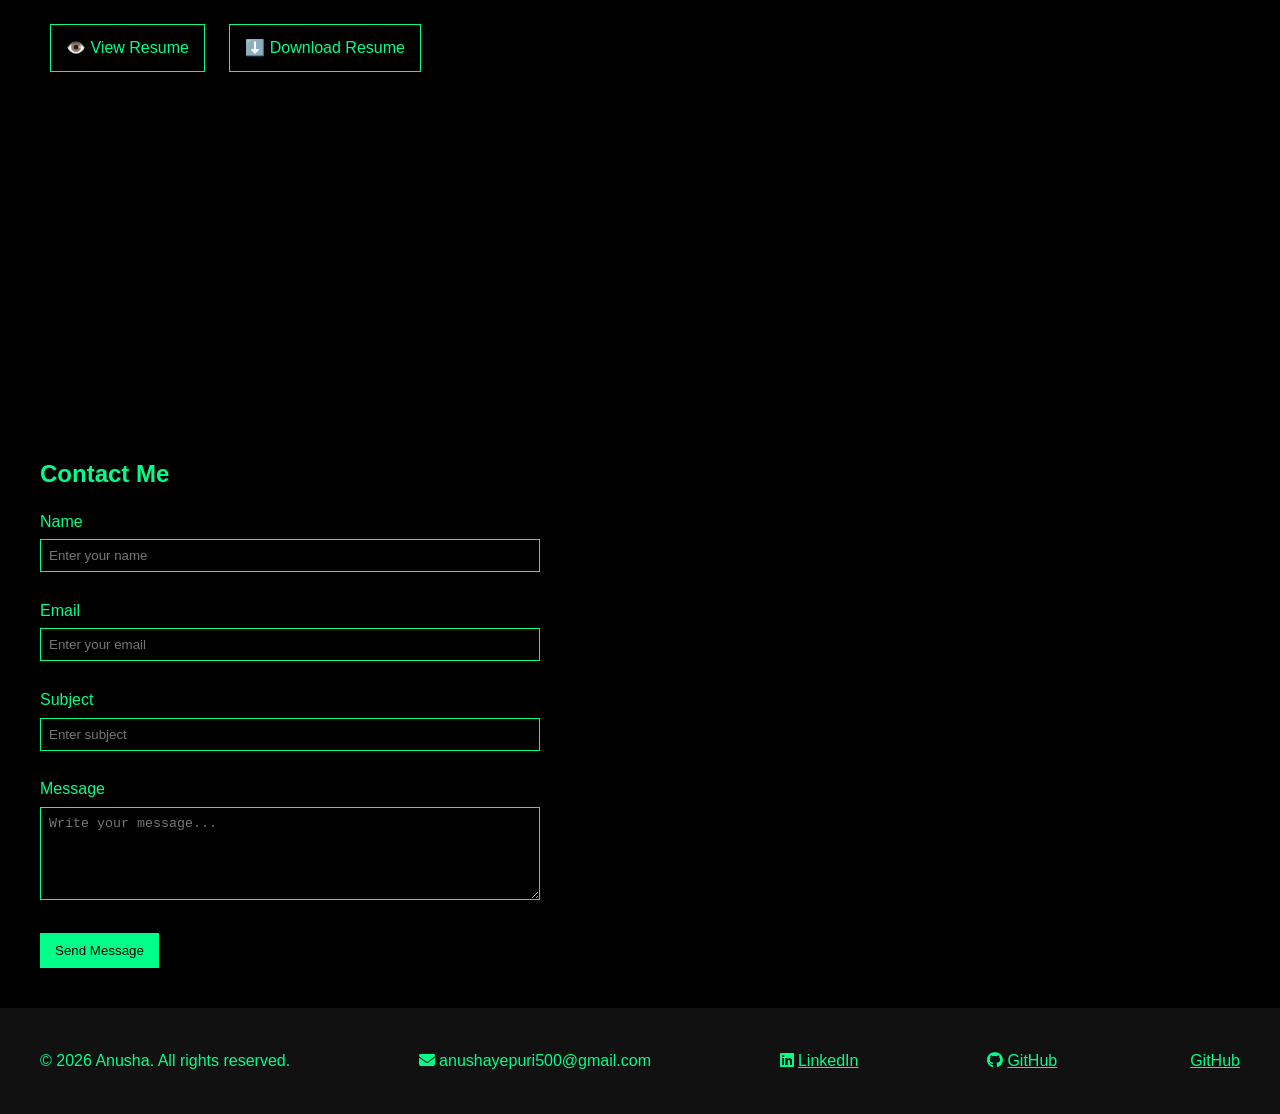
==== commit cccc20de: "Fix years of experience and add LeetCode link Updated experience details and corrected years of expe" ====
--- a/index.html
+++ b/index.html
@@ -37,10 +37,9 @@
         <h2>About Me</h2>
 
         <p>
-             I'm a <strong>Java Backend Developer</strong> with <strong>2.4+ years</strong> of Overall experience, building and supporting production REST APIs with
+             I'm a <strong>Java Backend Developer</strong> with <strong>2.3+ years</strong> of Overall experience, building and supporting production REST APIs with
     <strong>Java 11/17, Spring Boot, Spring Data JPA, Hibernate, and MySQL/Oracle</strong>.
     I enjoy turning business requirements into clean, tested, well-optimized backend services.
-            <strong>Java 11/17, Spring Boot, Spring Data JPA, Hibernate, and MySQL/Oracle</strong>.
             <li><strong>10+</strong> production-grade REST APIs delivered at TCS</li>
             <li><strong>20+</strong> SQL queries optimized, with <strong>25%</strong> faster response times</li>
             <li><strong>40%</strong> fewer API defects through end-to-end Postman testing</li>
@@ -158,7 +157,7 @@
         <div class="experience-block">
             <h3>Backend Developer Trainee</h3>
             <p><strong>Tata Consultancy Services (TCS) | Hyderabad</strong></p>
-            <p><em>Mar 2025 – Present</em></p>
+            <p><em>Mar 2025 – Nov 2026</em></p>
 
             <ul>
                 <li>Designed and implemented 10+ RESTful APIs using Spring Boot, improving request handling efficiency
@@ -249,15 +248,17 @@
 
     <div class="resume-links">
 
-        <!-- View Resume -->
-        <a href="Anusha_java_dev_Resume.pdf" target="_blank">
-            👁️ View Resume
-        </a>
-
-        <!-- Download Resume -->
-        <a href="Anusha_java_dev_Resume.pdf"  target="_blank" download="Anusha_java_dev_Resume.pdf">
-            ⬇️ Download Resume
-        </a>
+     
+<!-- View Resume -->
+<a href="Anusha_Backend_Resume.pdf" target="_blank" rel="noopener noreferrer">
+    👁️ View Resume
+</a>
+
+<!-- Download Resume -->
+<a href="Anusha_Backend_Resume.pdf" download="Anusha_Backend_Resume.pdf">
+    ⬇️ Download Resume
+</a>
+
 
        
     </div>
@@ -316,6 +317,12 @@
                 GitHub
             </a>
         </p>
+        <p>
+            <i class="fab fa-leetcode"></i>
+            <a href="https://leetcode.com/u/AnushaYepuri/" target="_blank">
+                GitHub
+            </a>
+        </p>
     </footer>
 
 
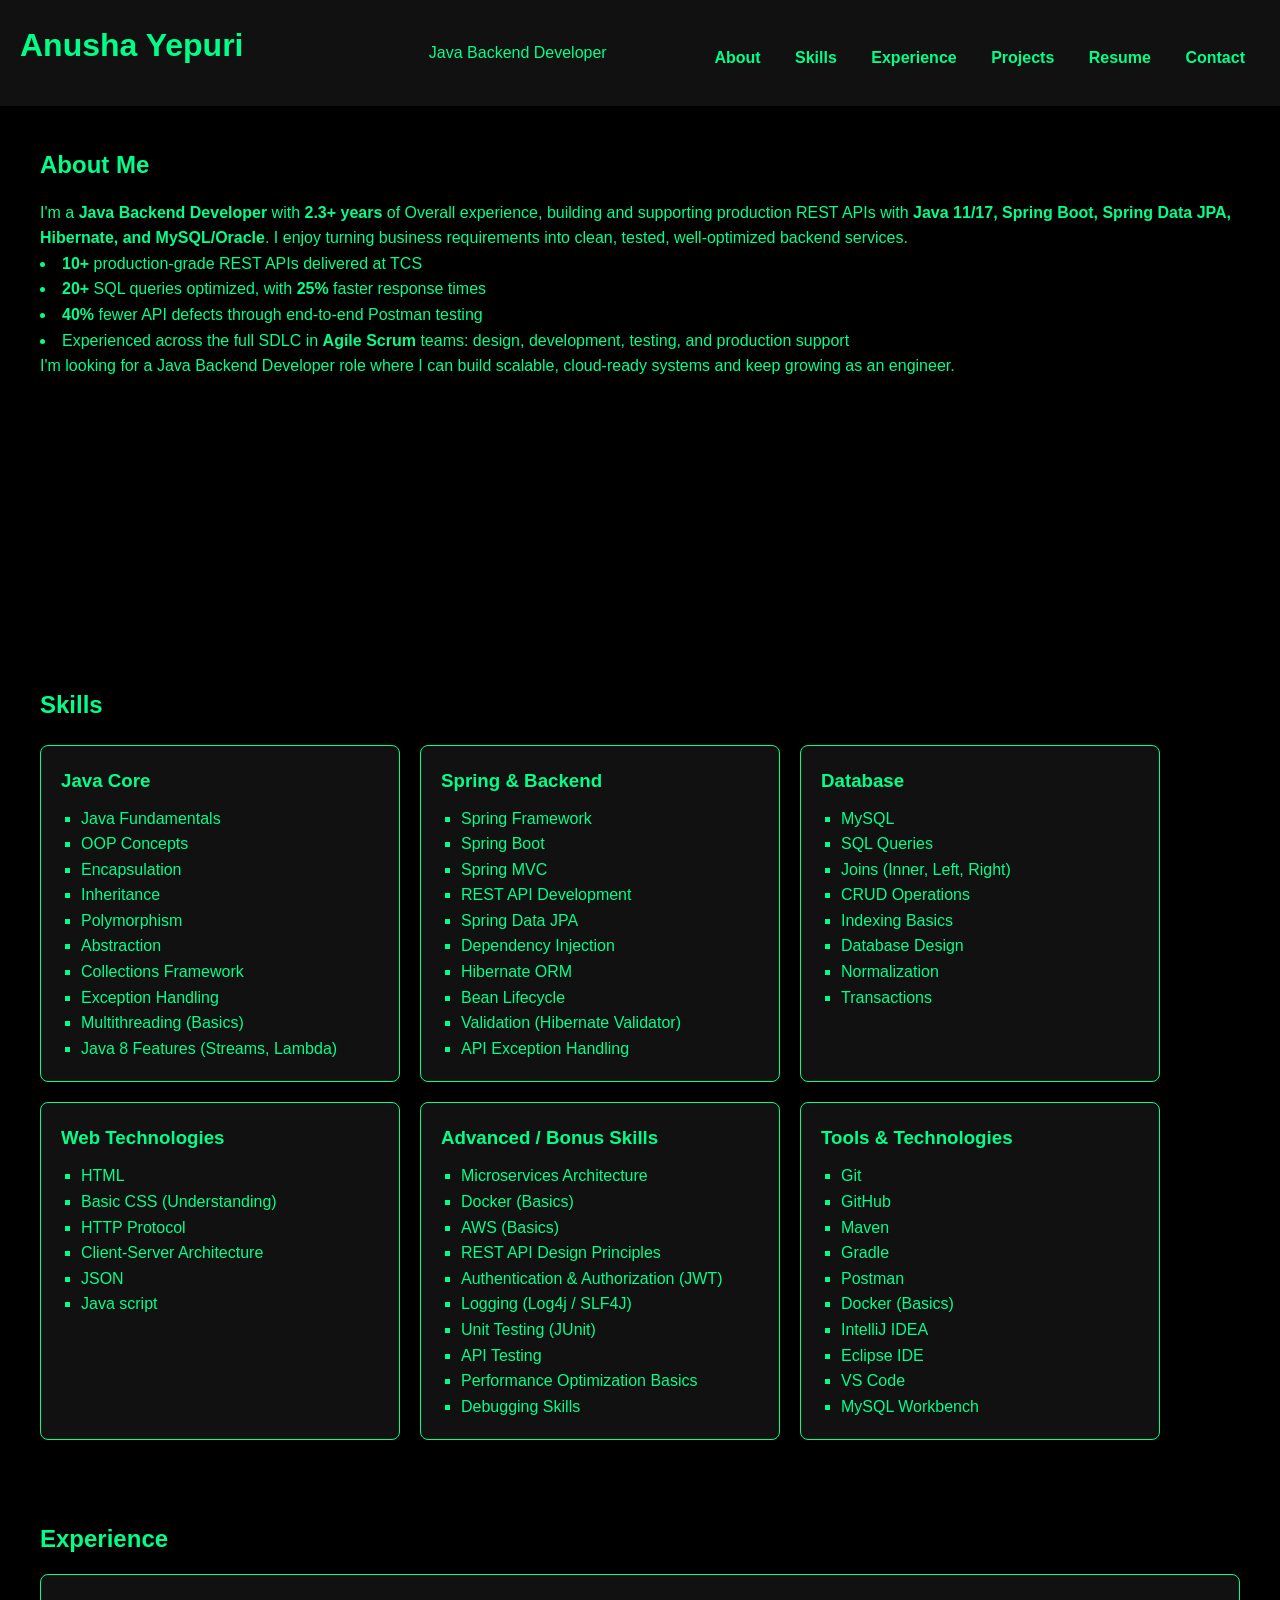
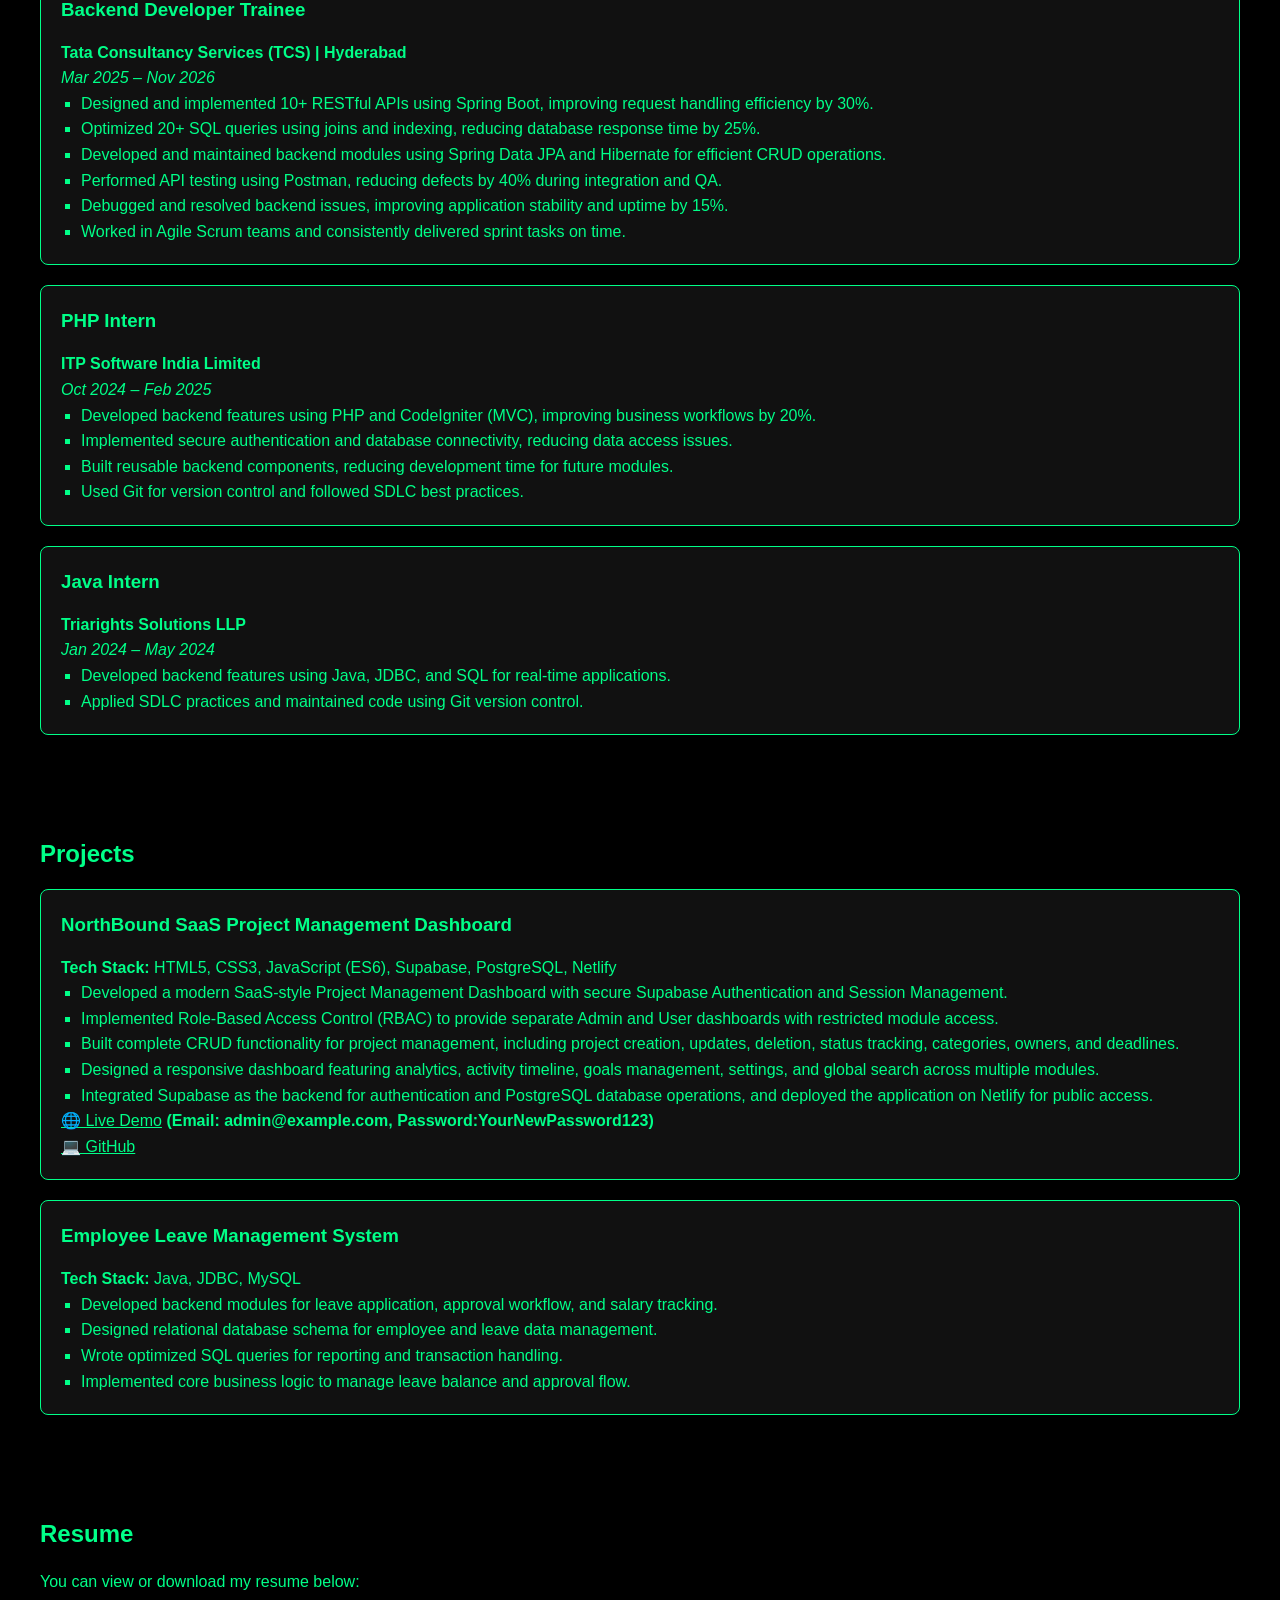
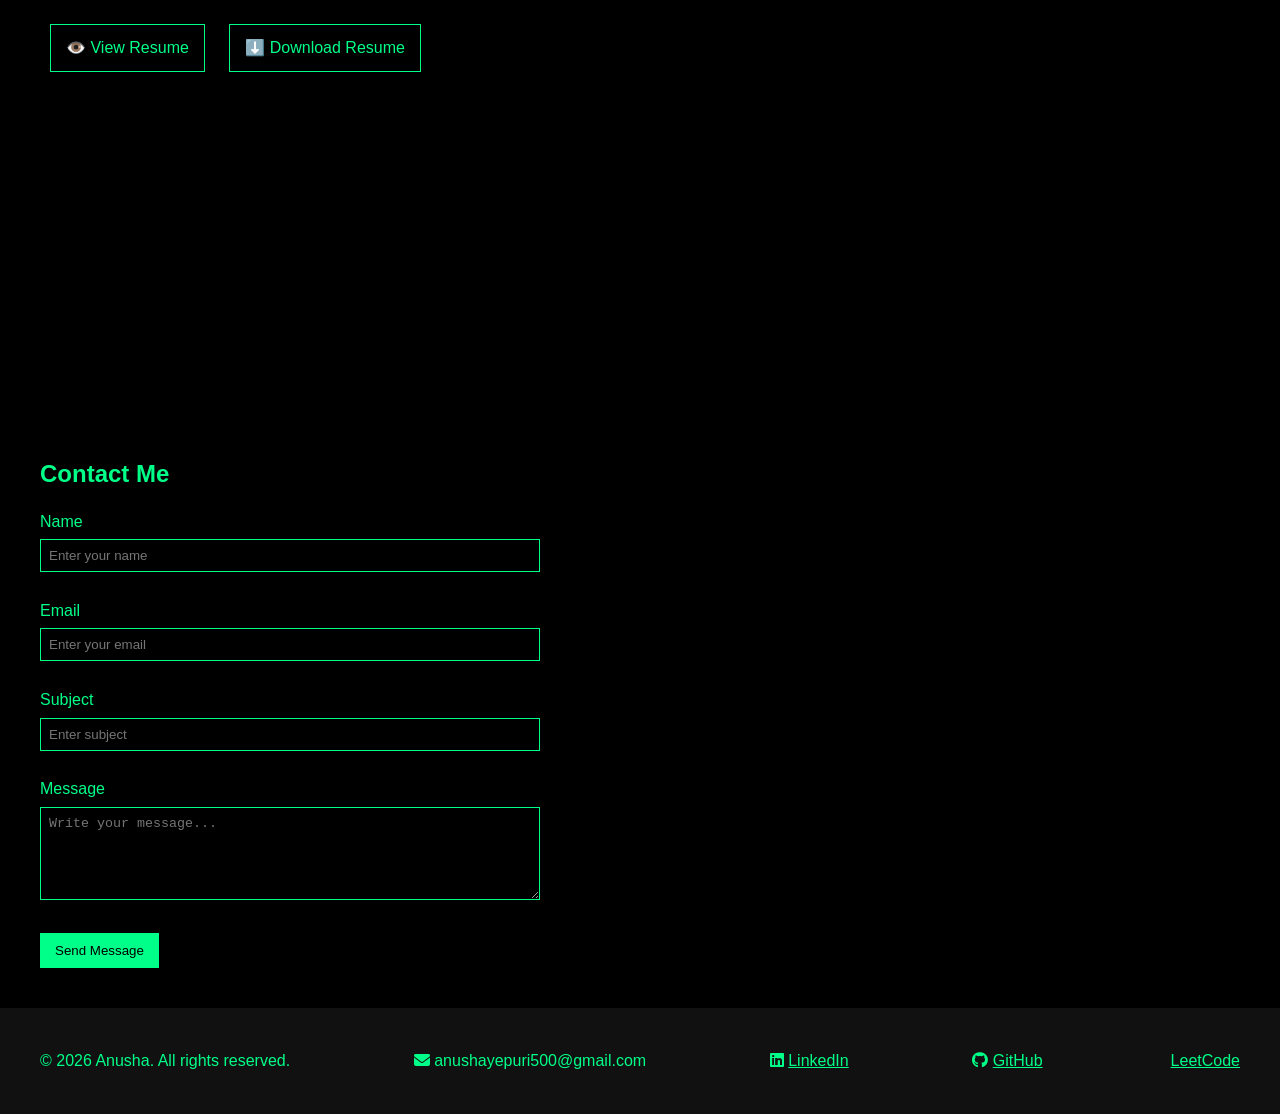
==== commit 8e71030b: "Change link text from 'GitHub' to 'LeetCode'" ====
--- a/index.html
+++ b/index.html
@@ -320,7 +320,7 @@
         <p>
             <i class="fab fa-leetcode"></i>
             <a href="https://leetcode.com/u/AnushaYepuri/" target="_blank">
-                GitHub
+                LeetCode
             </a>
         </p>
     </footer>
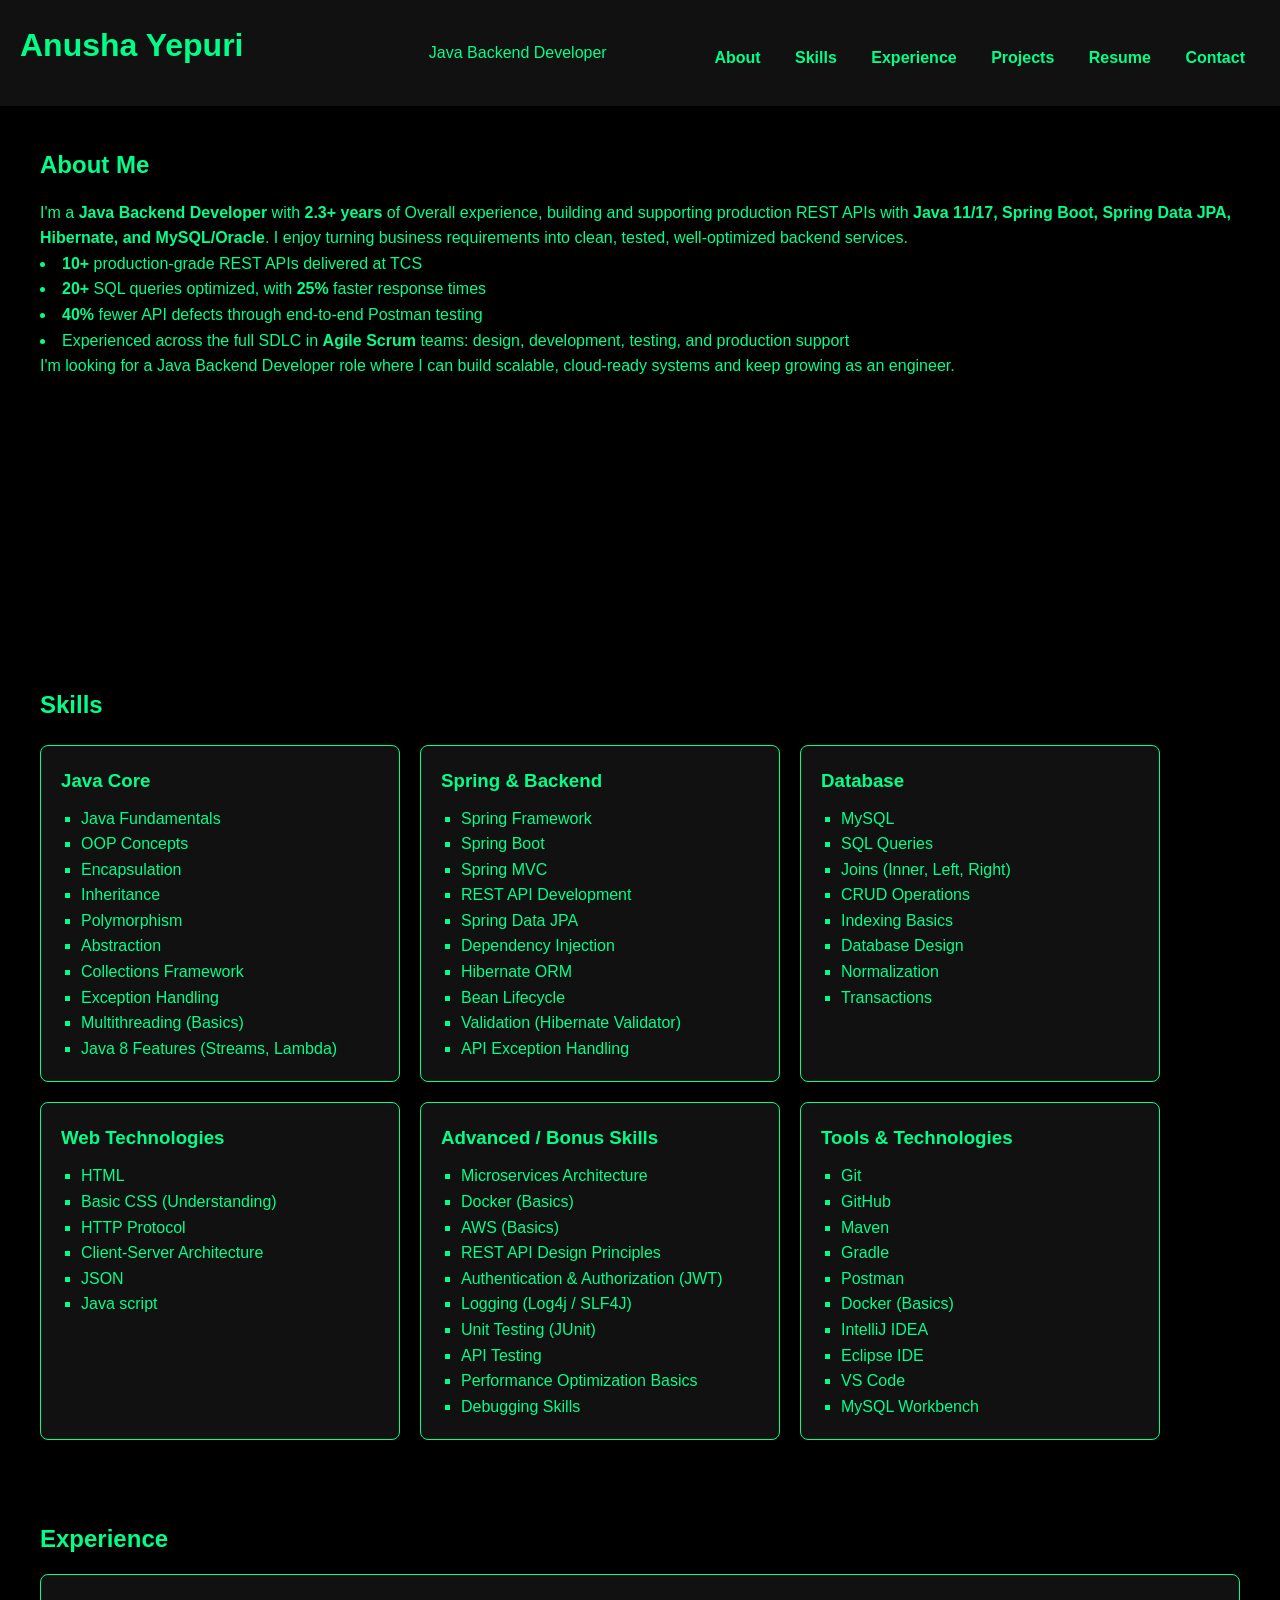
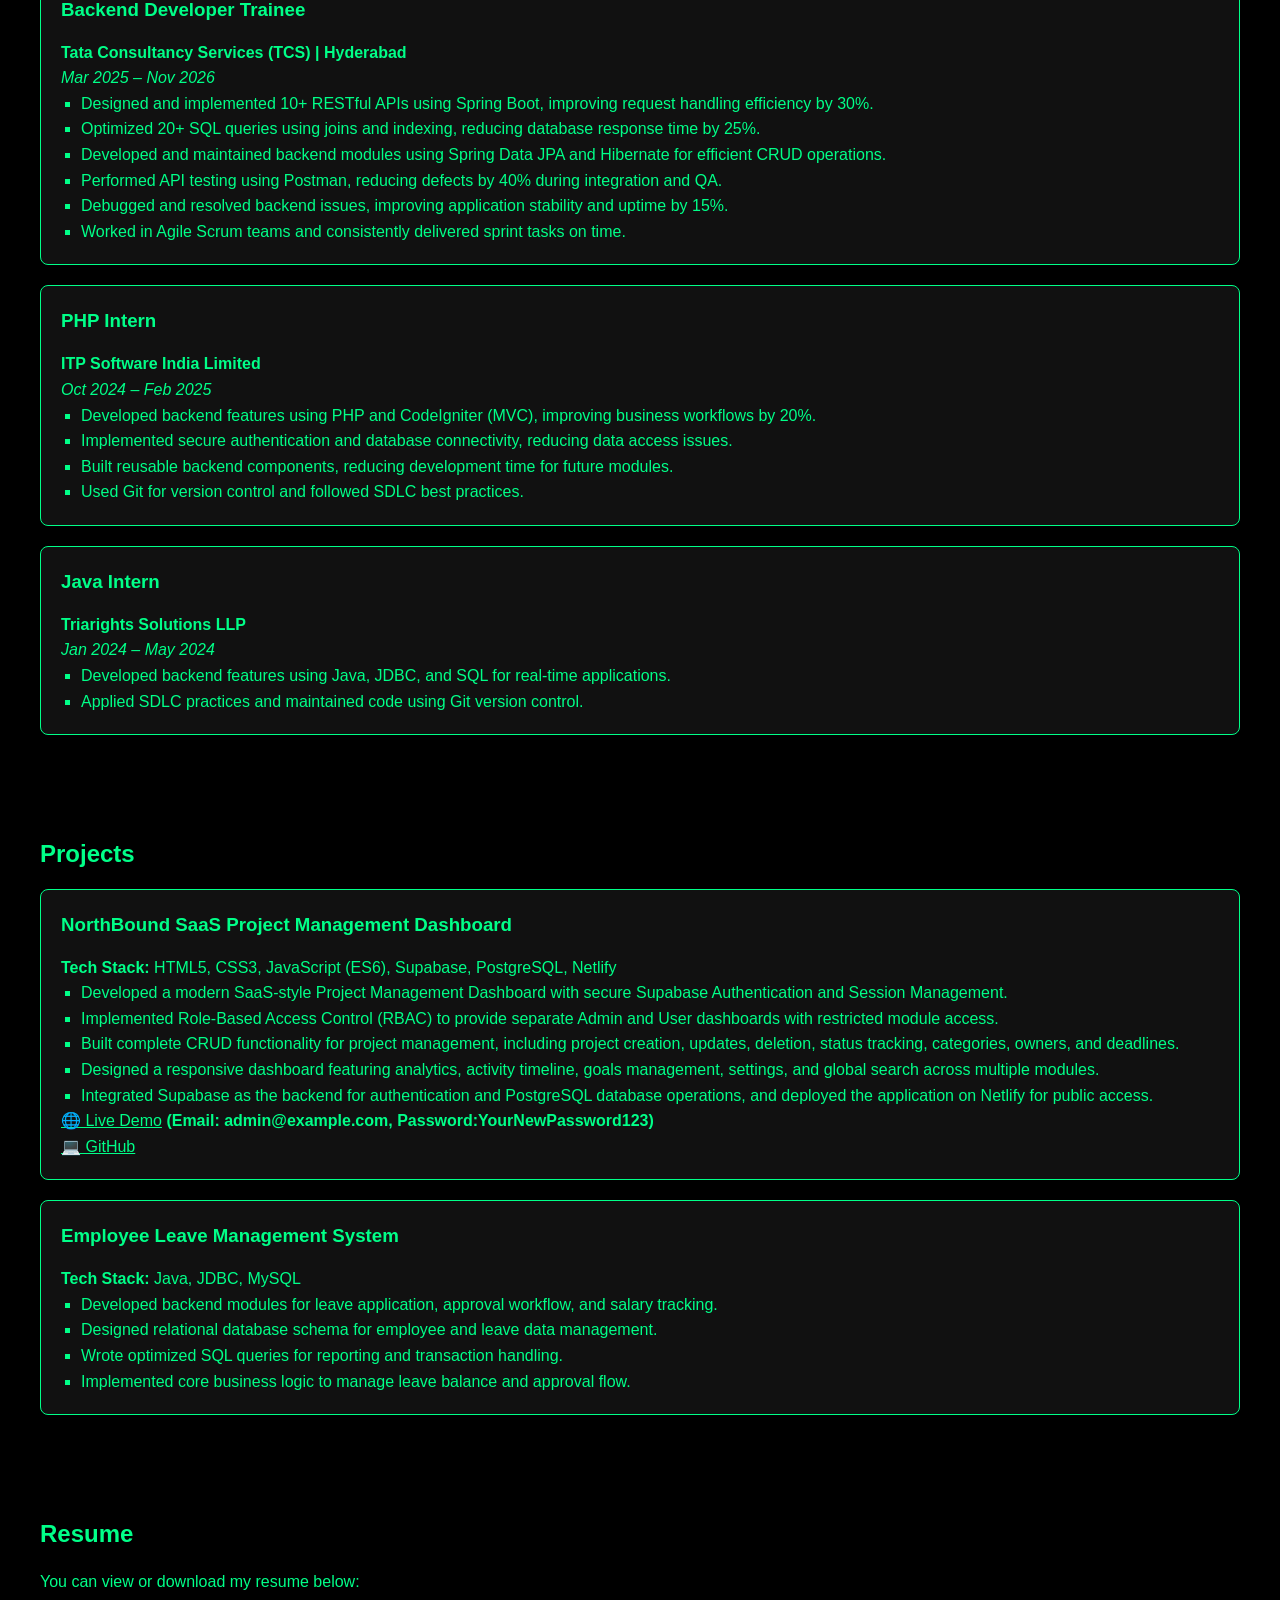
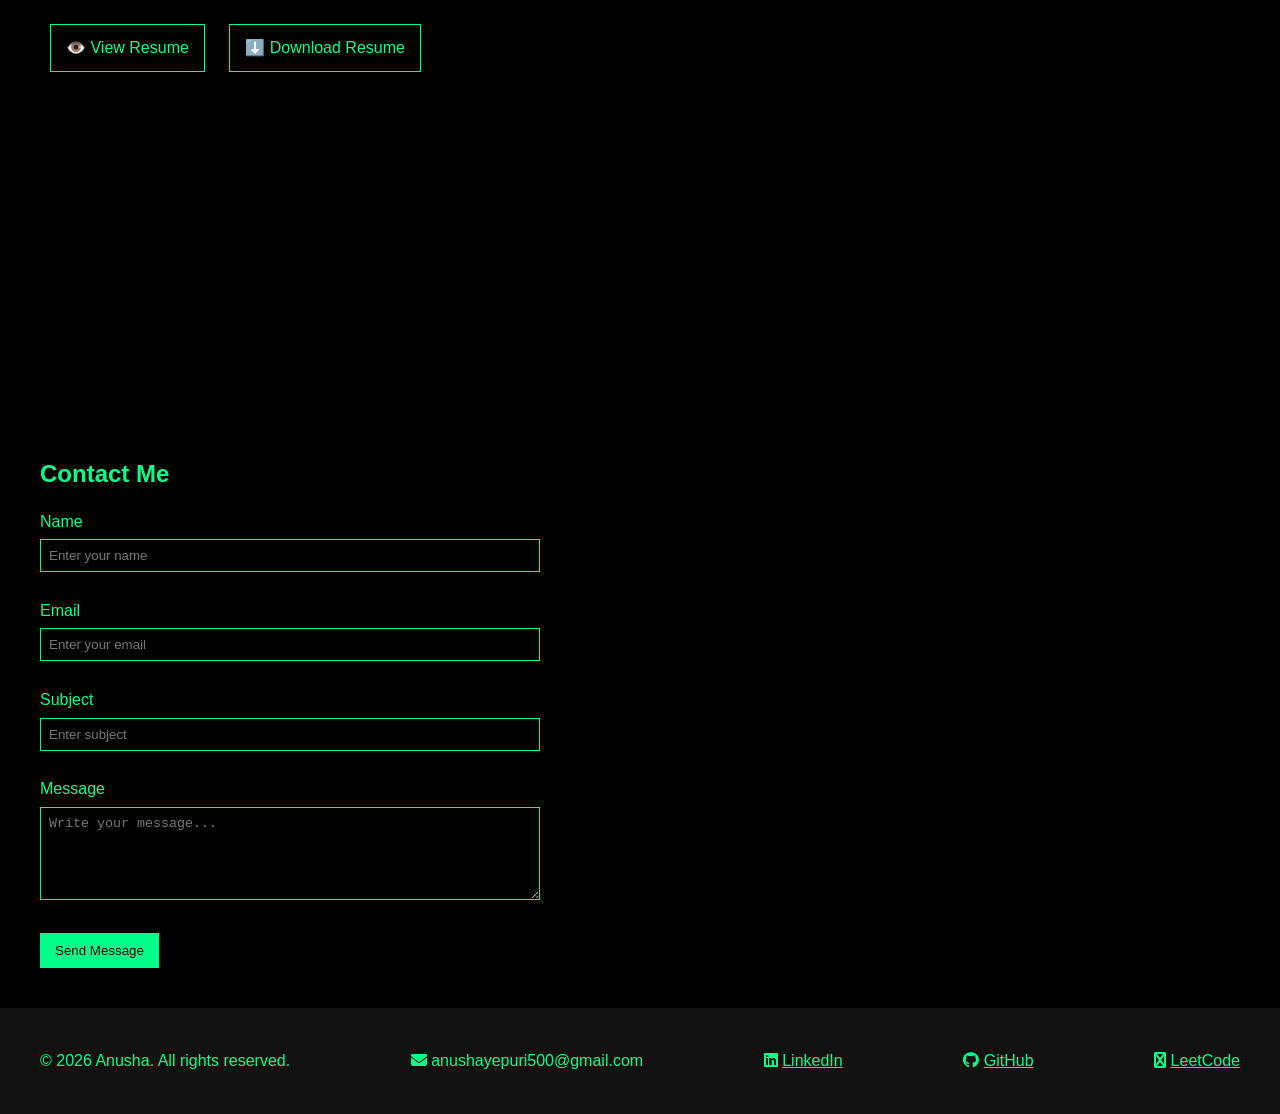
==== commit f434ca4f: "Replace LeetCode icon with Code icon" ====
--- a/index.html
+++ b/index.html
@@ -318,7 +318,7 @@
             </a>
         </p>
         <p>
-            <i class="fab fa-leetcode"></i>
+            <i class="fab fa-code"></i>
             <a href="https://leetcode.com/u/AnushaYepuri/" target="_blank">
                 LeetCode
             </a>
